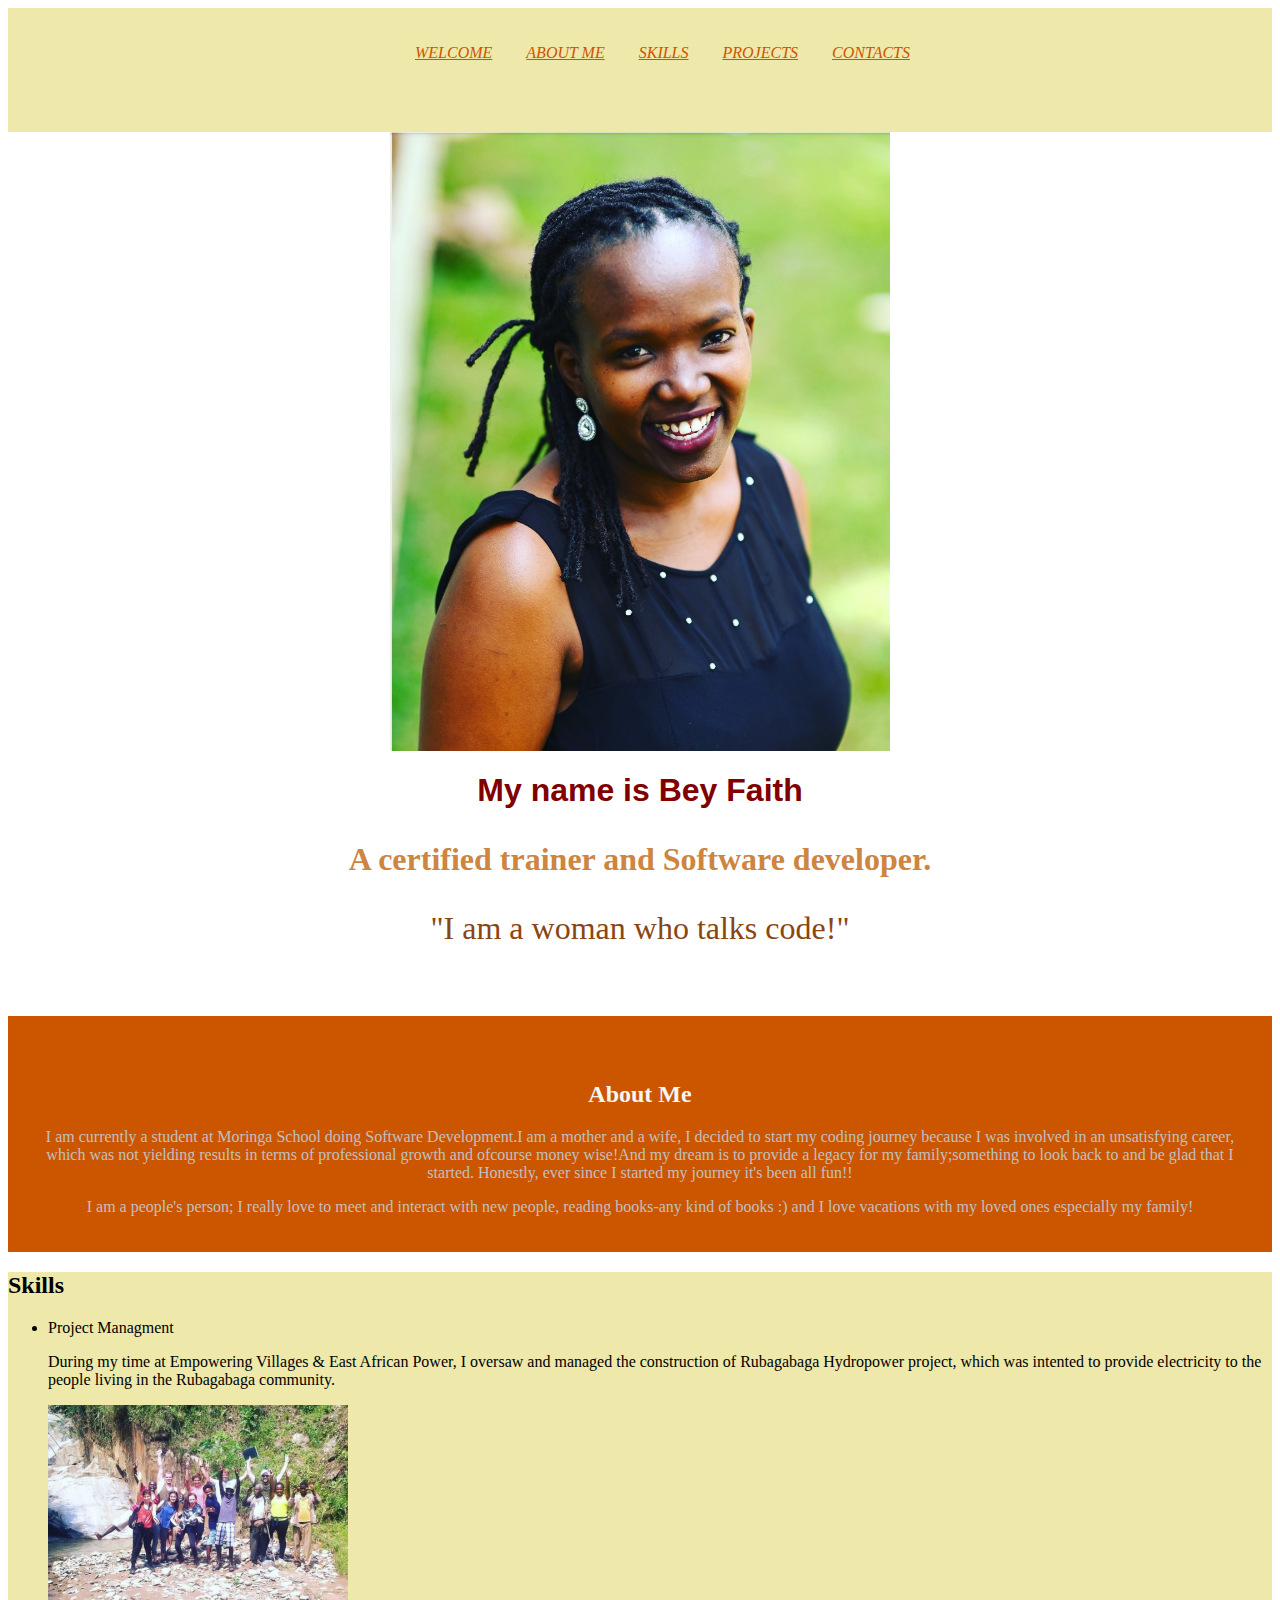
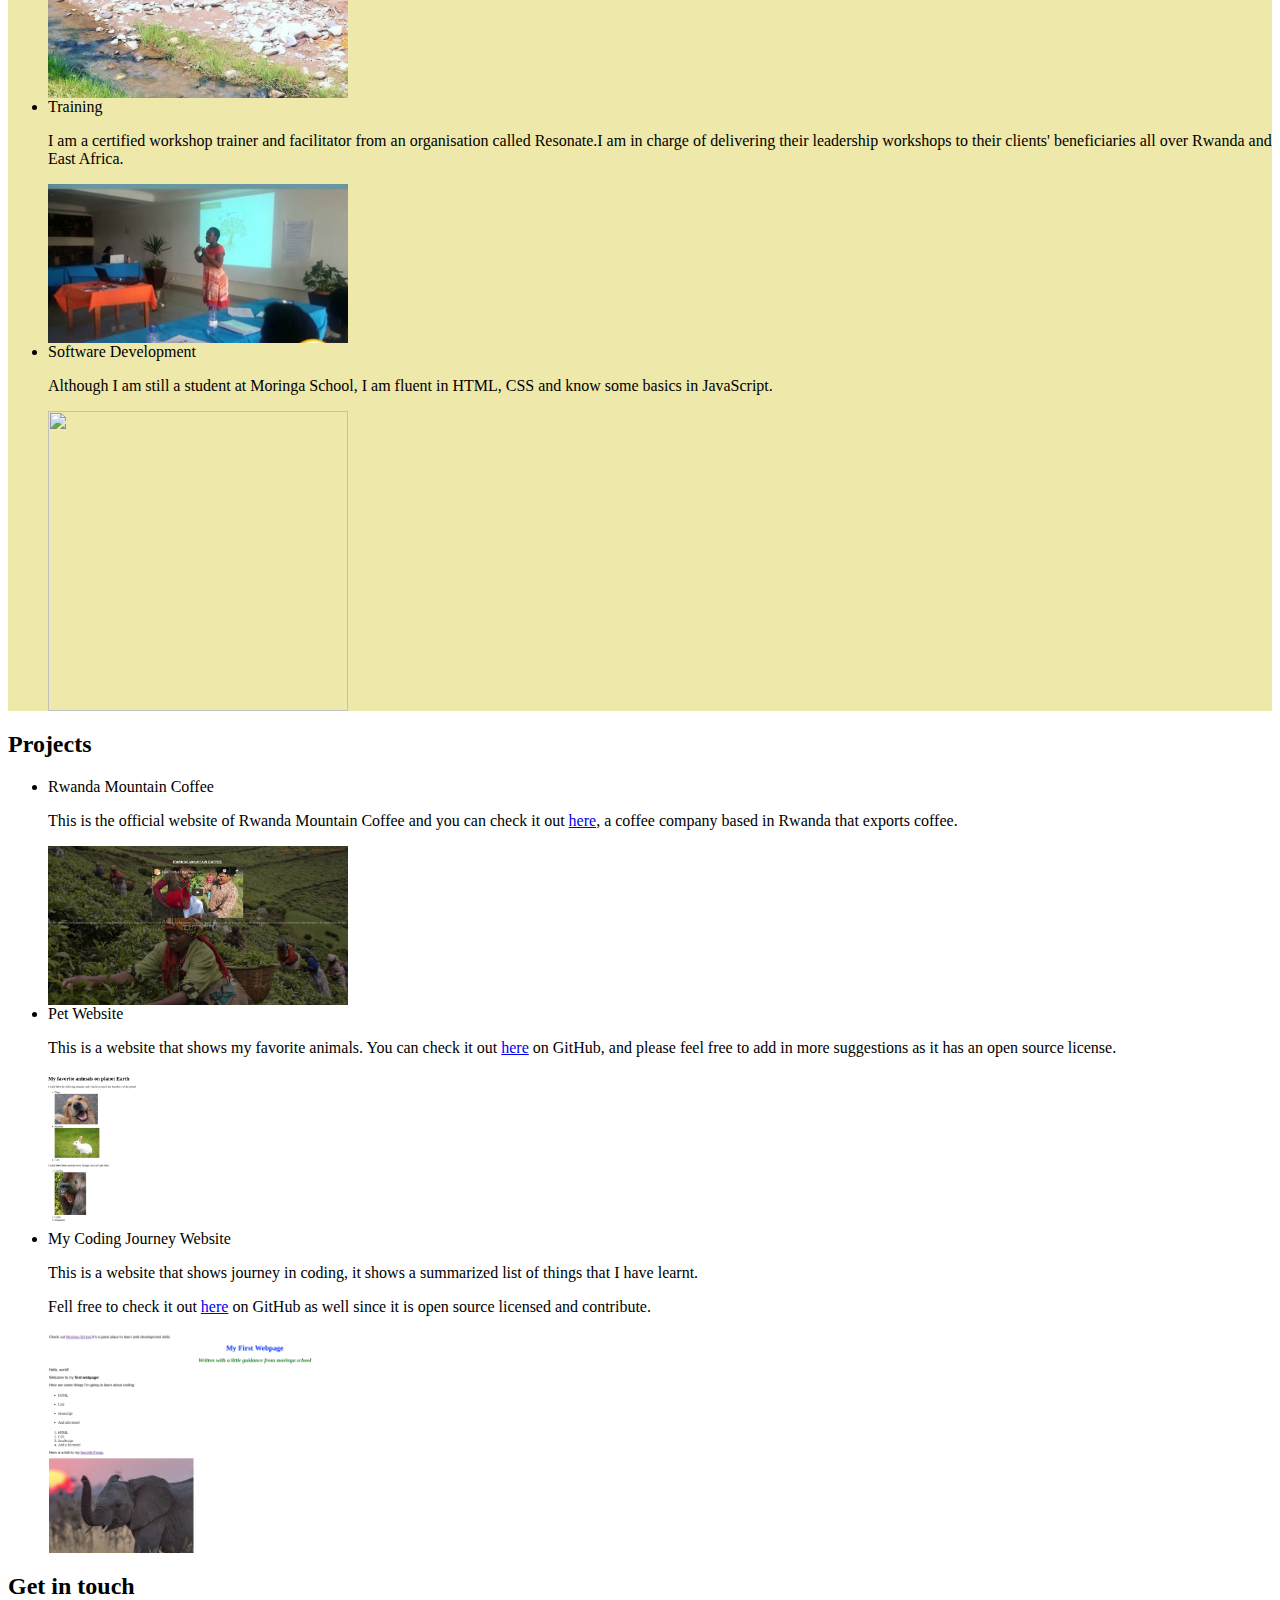
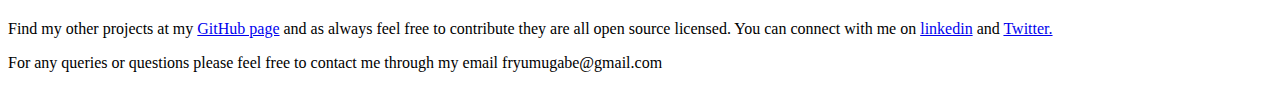
==== index.html @ d6851ccf "add background to my skills sections." ====
<!DOCTYPE>
<html>
  <head>
    <title>Bey Faith</title>
    <link rel="stylesheet" type="text/css" href="css/styles.css">
  </head>
  <body>


    <div id="nav">
    <nav>
      <ul>
        <li><a href="#welcome">Welcome</a></li>
        <li><a href="#about">About Me</a></li>
        <li><a href="#skills">Skills</a></li>
        <li><a href="#projects">Projects</a></li>
        <li><a href="#contact">Contacts</a></li>
      </ul>
    </nav>
    </div>
   
    <div class="intro">
      <div id="welcome">
        <div id="bey"> <img src="images/bey.JPG" width="500"> </div>
        <h1> My name is Bey Faith</h1>
        <h3>A certified trainer and Software developer.</h3>
        <p>"I am a woman who talks code!"</p>
      </div>
    </div>

    

    <div id="about">
      <h2>About Me</h2>
      <p>I am currently a student at Moringa School doing Software Development.I am a mother and a wife, I decided to start my coding journey  because I was involved in an unsatisfying career, which was not yielding results in terms of professional growth and ofcourse money wise!And my dream is to provide a legacy for my family;something to look back to and be glad that I started. Honestly, ever since I started my journey it's been all fun!!</p>
      <p>I am a people's person; I really love to meet and interact with new people, reading books-any kind of books :) and I love vacations with my loved ones especially my family!</p>
    </div>

    <div id="skills">
      <h2>Skills</h2>
        <ul>
          <li>Project Managment</li>
          <p>During my time at Empowering Villages & East African Power, I oversaw and managed the construction of Rubagabaga Hydropower project, which was intented to provide electricity to the people living in the Rubagabaga community.</p>
          <img src="images/rhpp.JPG" width="300">

          <li>Training</li>
          <p>I am a certified workshop trainer and facilitator from an organisation called Resonate.I am in charge of delivering their leadership workshops to their clients' beneficiaries all over Rwanda and East Africa.</p>
          <img src="images/res.jpg" width="300">

          <li>Software Development</li>
          <p>Although I am still a student at Moringa School, I am fluent in HTML, CSS and know some basics in JavaScript.</p>
          <img src="images/coding.jpg" width="300" >
        </ul>
    </div>

    <div id="projects">
      <h2>Projects</h2>
        <ul>
          <li>Rwanda Mountain Coffee</li>
          <p>This is the official website of Rwanda Mountain Coffee and you can check it out <a href="https://github.com/BeyFaith/rmc">here</a>, a coffee company based in Rwanda that exports coffee.</p>
          <img src="images/rmc.png" width="300">

          <li>Pet Website</li>
          <p>This is a website that shows my favorite animals. You can check it out <a href="https://github.com/BeyFaith/pets">here</a> on GitHub, and please feel free to add in more suggestions as it has an open source license.</p>
          <img src="images/animals.png" width="300">

          <li>My Coding Journey Website</li>
          <p>This is a website that shows journey in coding, it shows a summarized list of things that I have learnt.</p>Fell free to check it out <a href="https://github.com/BeyFaith/webpage/blob/master/index.html">here</a> on GitHub as well since it is open source licensed and contribute.</p>
          <img src="images/firstweb.png" width="300">

        </ul>

    </div>

    <div id="contact">

      <h2>Get in touch</h2>
      <p>Find my other projects at my <a href="https://github.com/BeyFaith">GitHub page</a> and as always feel free to contribute they are all open source licensed. You can connect with me on <a href="https://www.linkedin.com/in/faith-bey-86533315a/">linkedin</a> and <a href="https://twitter.com/BeyFaith">Twitter.</a></p>
      <p>For any queries or questions please feel free to contact me through my email fryumugabe@gmail.com</p>
    </div>

  </body>
</html>
---- css/styles.css ----
nav{
  
  margin:20 px 20px;
  padding-left:5px;
  margin-bottom:50px;
  
}
nav>ul{
  text-align:center;
}
nav>ul>li{
  display:inline-block;
}
nav>ul>li>a{
  padding:15px;
  text-transform:uppercase;
  
  font-style:italic;
  color:#cc5500
}
nav>ul>li>a:hover{
  background-color:silver;
  color:rgba(0,35,122,0.7);
}
#nav{
  background-color:palegoldenrod;
  
  padding:20px 30px

}
.intro{
  background-image:url(images/bey.JPG);
  banckground-repeat:no-repeat;
  background-size:cover;
}
#welcome{
  
  position:relative;
  overflow:auto;
  width: 100%;
  height:100%;
  background-color:rgba(255,255,255,0,1);
  z-index:2;

}
h1{
  color:maroon;
  font-family:'arial','serif';
  font-size:2em;
  text-align:center;

}
#welcome>h3{
  text-align:center;
  font-size:2em;
  color:peru;
}
#welcome>p{
  text-align:center;
  font-size:2em;
  color:saddlebrown;
  padding-bottom:5px;
}
#bey{
  text-align:center;  
}
#about{
  background-color: #cc5500;
  padding:20px 30px;
  
  

}
#about>h2{
  text-align:center;
  padding-top:25px;
  color:whitesmoke;
}
#about>p{
  text-align:center;
  color:silver;
}
#skills{
  background-color:palegoldenrod;
}
#skills>
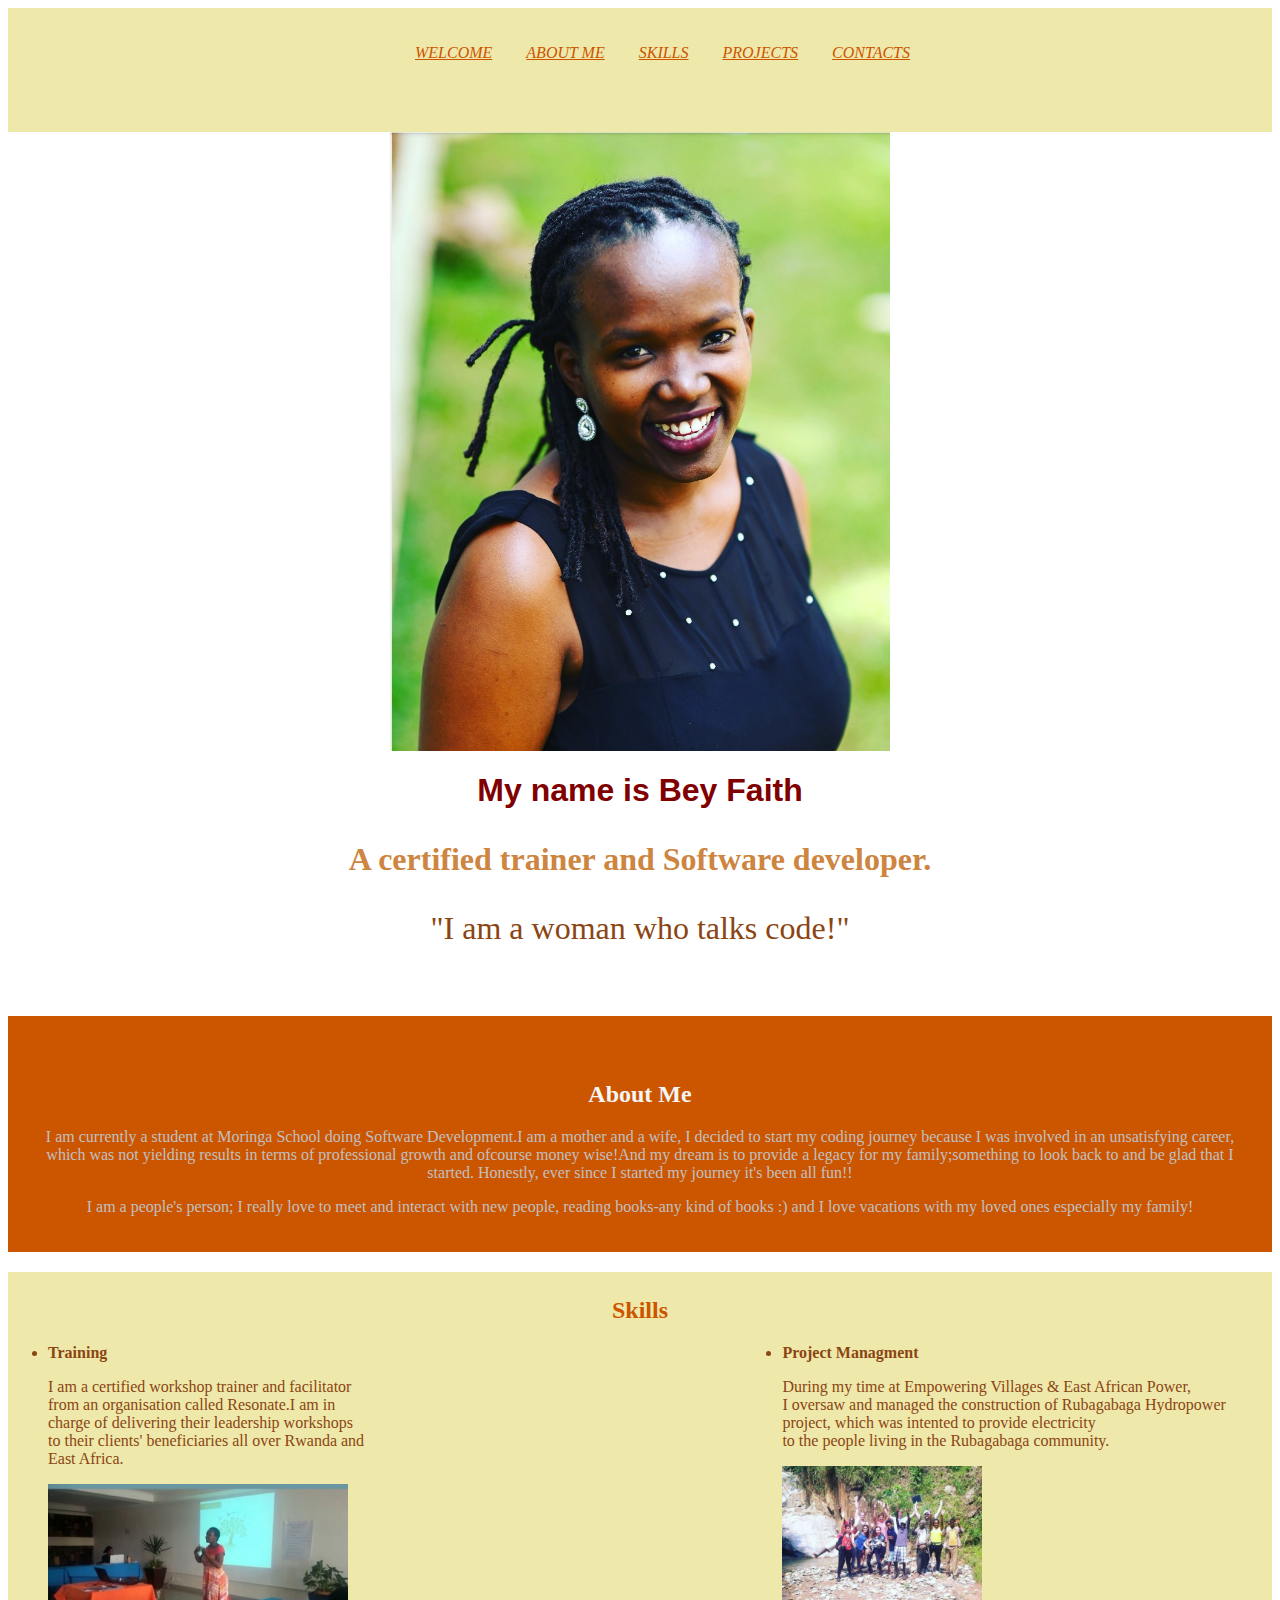
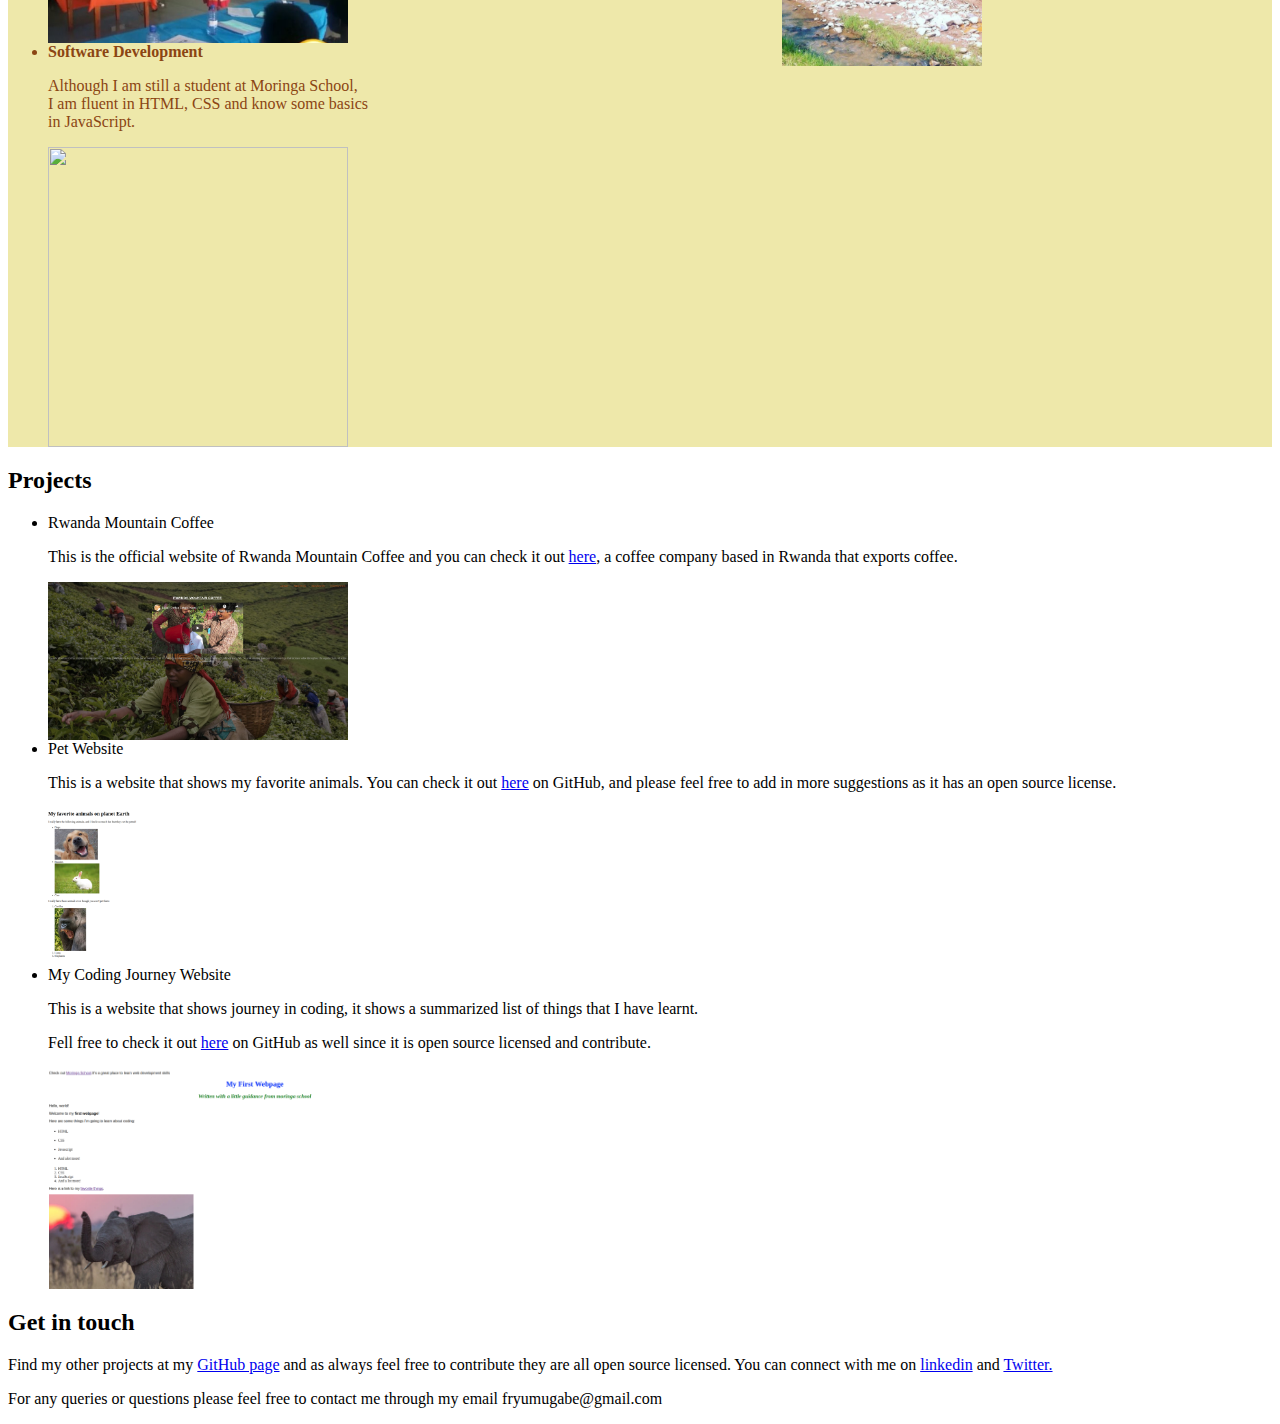
==== commit 35b72495: "float my skills." ====
--- a/index.html
+++ b/index.html
@@ -39,17 +39,24 @@
     <div id="skills">
       <h2>Skills</h2>
         <ul>
-          <li>Project Managment</li>
-          <p>During my time at Empowering Villages & East African Power, I oversaw and managed the construction of Rubagabaga Hydropower project, which was intented to provide electricity to the people living in the Rubagabaga community.</p>
-          <img src="images/rhpp.JPG" width="300">
+            <div id="management">
+              <li><strong>Project Managment</strong></li>
+              <p>During my time at Empowering Villages & East African Power,<br> I oversaw and managed the construction of Rubagabaga Hydropower project, which was intented to provide electricity<br> to the people living in the Rubagabaga community.</p>
+              <img src="images/rhpp.JPG" width="200" height="200">
+            </div>
+          
 
-          <li>Training</li>
-          <p>I am a certified workshop trainer and facilitator from an organisation called Resonate.I am in charge of delivering their leadership workshops to their clients' beneficiaries all over Rwanda and East Africa.</p>
-          <img src="images/res.jpg" width="300">
+            <div id="training">
+              <li><strong>Training</strong></li>
+              <p>I am a certified workshop trainer and facilitator<br> from an organisation called Resonate.I am in<br> charge of delivering their leadership workshops<br> to their clients' beneficiaries all over Rwanda and<br> East Africa.</p>
+              <img src="images/res.jpg" width="300">
+            </div> 
 
-          <li>Software Development</li>
-          <p>Although I am still a student at Moringa School, I am fluent in HTML, CSS and know some basics in JavaScript.</p>
-          <img src="images/coding.jpg" width="300" >
+            <div id="software">
+              <li><strong>Software Development</strong></li>
+              <p>Although I am still a student at Moringa School,<br> I am fluent in HTML, CSS and know some basics<br> in JavaScript.</p>
+              <img src="images/coding.jpg" width="300" >
+            </div>
         </ul>
     </div>
 
@@ -57,16 +64,16 @@
       <h2>Projects</h2>
         <ul>
           <li>Rwanda Mountain Coffee</li>
-          <p>This is the official website of Rwanda Mountain Coffee and you can check it out <a href="https://github.com/BeyFaith/rmc">here</a>, a coffee company based in Rwanda that exports coffee.</p>
-          <img src="images/rmc.png" width="300">
+            <p>This is the official website of Rwanda Mountain Coffee and you can check it out <a href="https://github.com/BeyFaith/rmc">here</a>, a coffee company based in Rwanda that exports coffee.</p>
+           <img src="images/rmc.png" width="300">
 
           <li>Pet Website</li>
-          <p>This is a website that shows my favorite animals. You can check it out <a href="https://github.com/BeyFaith/pets">here</a> on GitHub, and please feel free to add in more suggestions as it has an open source license.</p>
-          <img src="images/animals.png" width="300">
+            <p>This is a website that shows my favorite animals. You can check it out <a href="https://github.com/BeyFaith/pets">here</a> on GitHub, and please feel free to add in more suggestions as it has an open source license.</p>
+            <img src="images/animals.png" width="300">
 
           <li>My Coding Journey Website</li>
-          <p>This is a website that shows journey in coding, it shows a summarized list of things that I have learnt.</p>Fell free to check it out <a href="https://github.com/BeyFaith/webpage/blob/master/index.html">here</a> on GitHub as well since it is open source licensed and contribute.</p>
-          <img src="images/firstweb.png" width="300">
+            <p>This is a website that shows journey in coding, it shows a summarized list of things that I have learnt.</p>Fell free to check it out <a href="https://github.com/BeyFaith/webpage/blob/master/index.html">here</a> on GitHub as well since it is open source licensed and contribute.</p>
+            <img src="images/firstweb.png" width="300">
 
         </ul>
 
--- a/css/styles.css
+++ b/css/styles.css
@@ -83,4 +83,31 @@
 #skills{
   background-color:palegoldenrod;
 }
-#skills>
+#skills>h2{
+  text-align:center;
+  padding-top:25px;
+  color:#cc5500;
+}
+#skills>ul>li{
+  text-align:center;
+  display:block;
+  color:rgb(218, 18, 18);
+  text-transform:uppercase;
+  font-style:italic;
+
+}
+
+#management{
+  float:right;
+  width:40%;
+color:saddlebrown;
+}
+
+#training{
+color:saddlebrown;
+}
+
+#software{
+color:saddlebrown;
+}
+
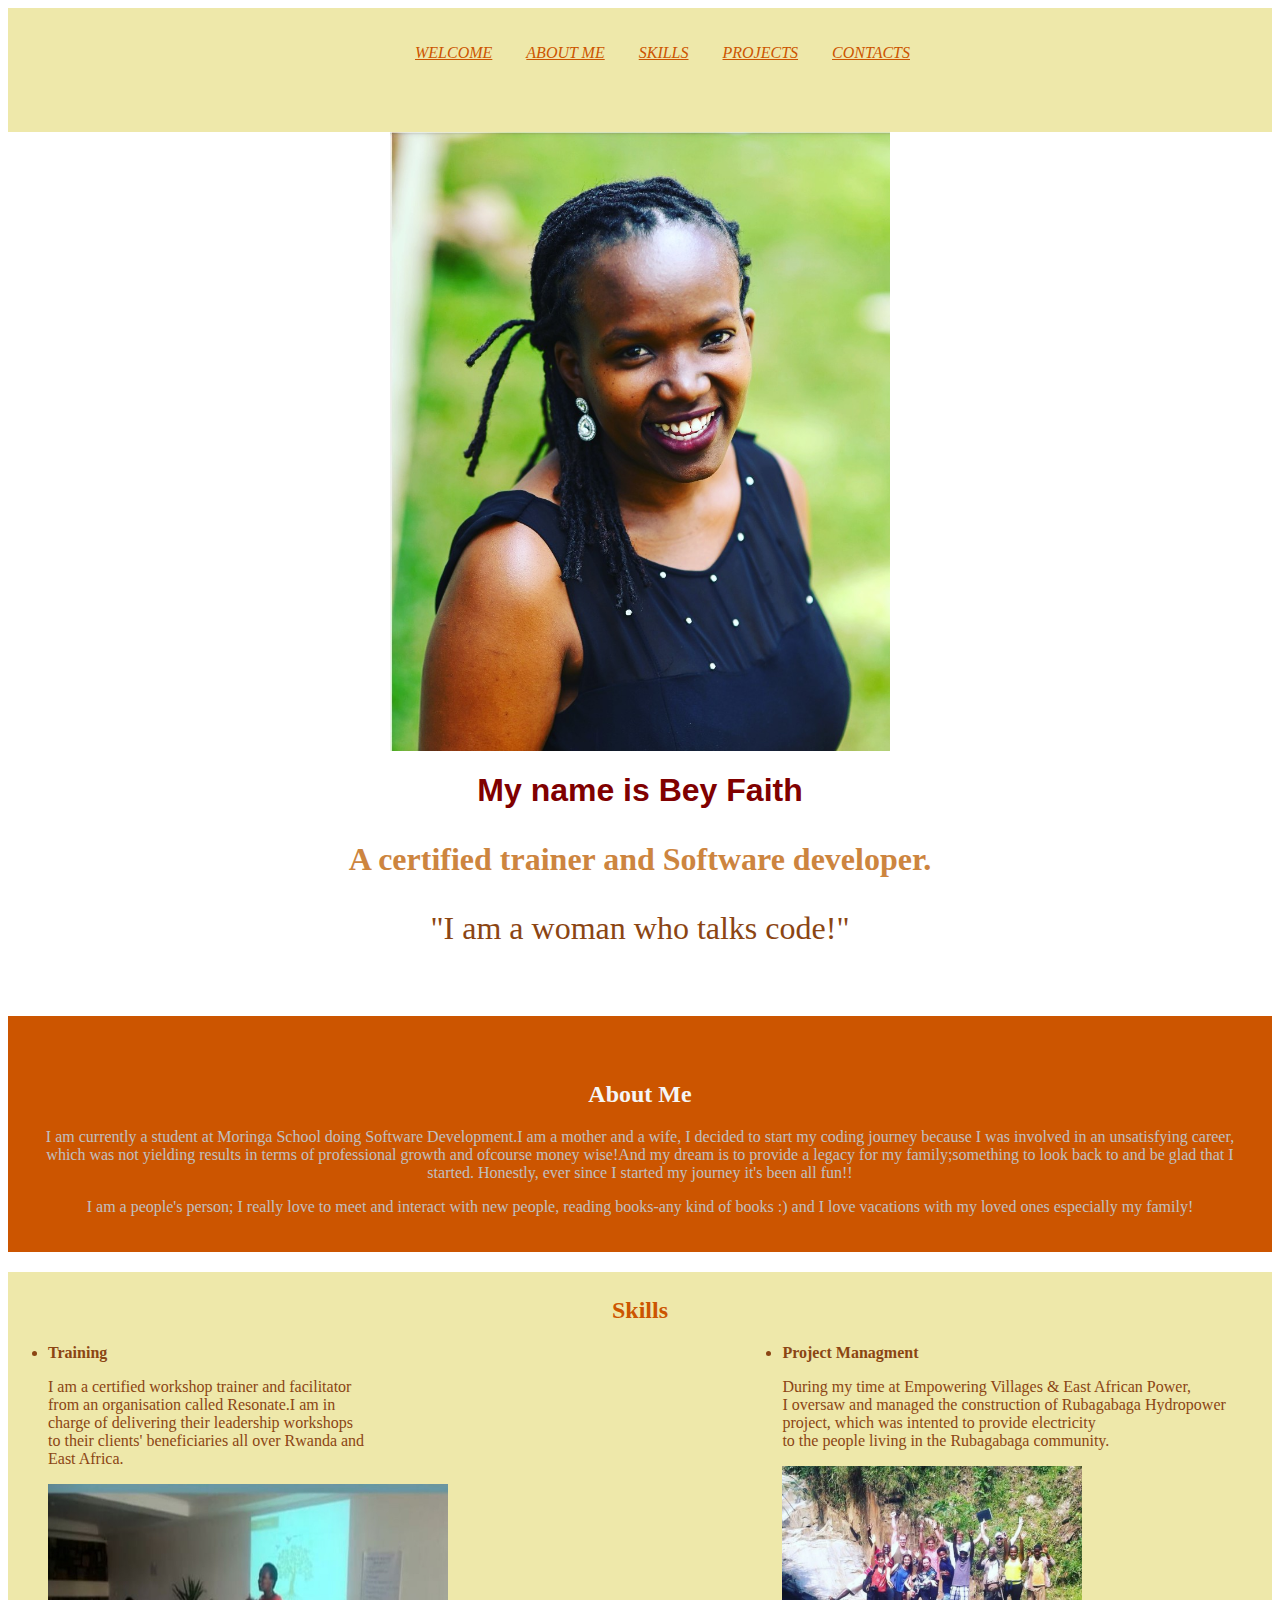
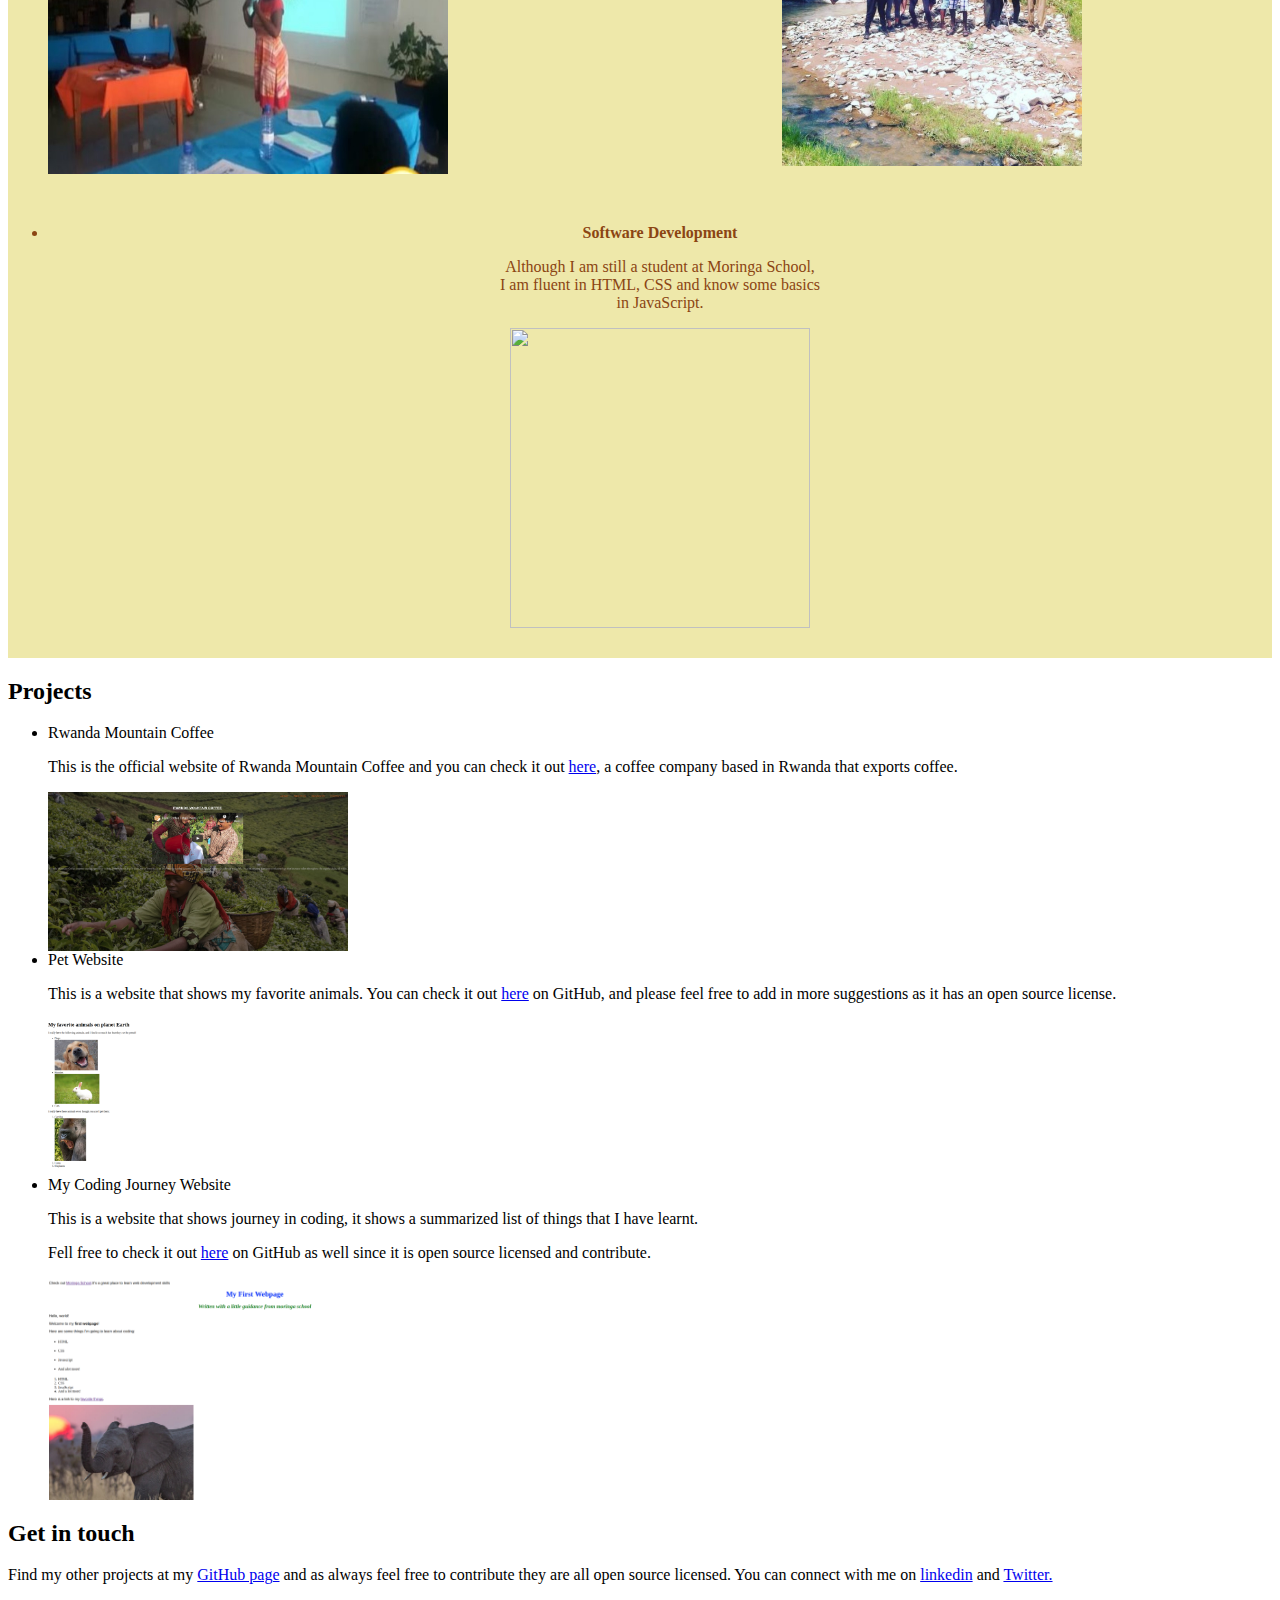
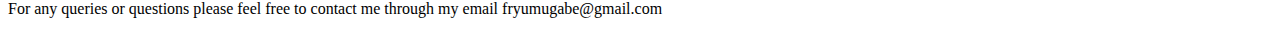
==== commit cccb69d7: "move software development to the center." ====
--- a/index.html
+++ b/index.html
@@ -42,20 +42,20 @@
             <div id="management">
               <li><strong>Project Managment</strong></li>
               <p>During my time at Empowering Villages & East African Power,<br> I oversaw and managed the construction of Rubagabaga Hydropower project, which was intented to provide electricity<br> to the people living in the Rubagabaga community.</p>
-              <img src="images/rhpp.JPG" width="200" height="200">
+              <img src="images/rhpp.JPG" width="300" height="300">
             </div>
           
 
             <div id="training">
               <li><strong>Training</strong></li>
               <p>I am a certified workshop trainer and facilitator<br> from an organisation called Resonate.I am in<br> charge of delivering their leadership workshops<br> to their clients' beneficiaries all over Rwanda and<br> East Africa.</p>
-              <img src="images/res.jpg" width="300">
+              <img src="images/res.jpg" width="400" height="290">
             </div> 
 
             <div id="software">
               <li><strong>Software Development</strong></li>
               <p>Although I am still a student at Moringa School,<br> I am fluent in HTML, CSS and know some basics<br> in JavaScript.</p>
-              <img src="images/coding.jpg" width="300" >
+              <img src="images/coding.jpg" width="300">
             </div>
         </ul>
     </div>
--- a/css/styles.css
+++ b/css/styles.css
@@ -108,6 +108,13 @@
 }
 
 #software{
+text-align:center; 
+margin-top:50px;
 color:saddlebrown;
+padding-bottom:30px;
+
 }
 
+
+
+
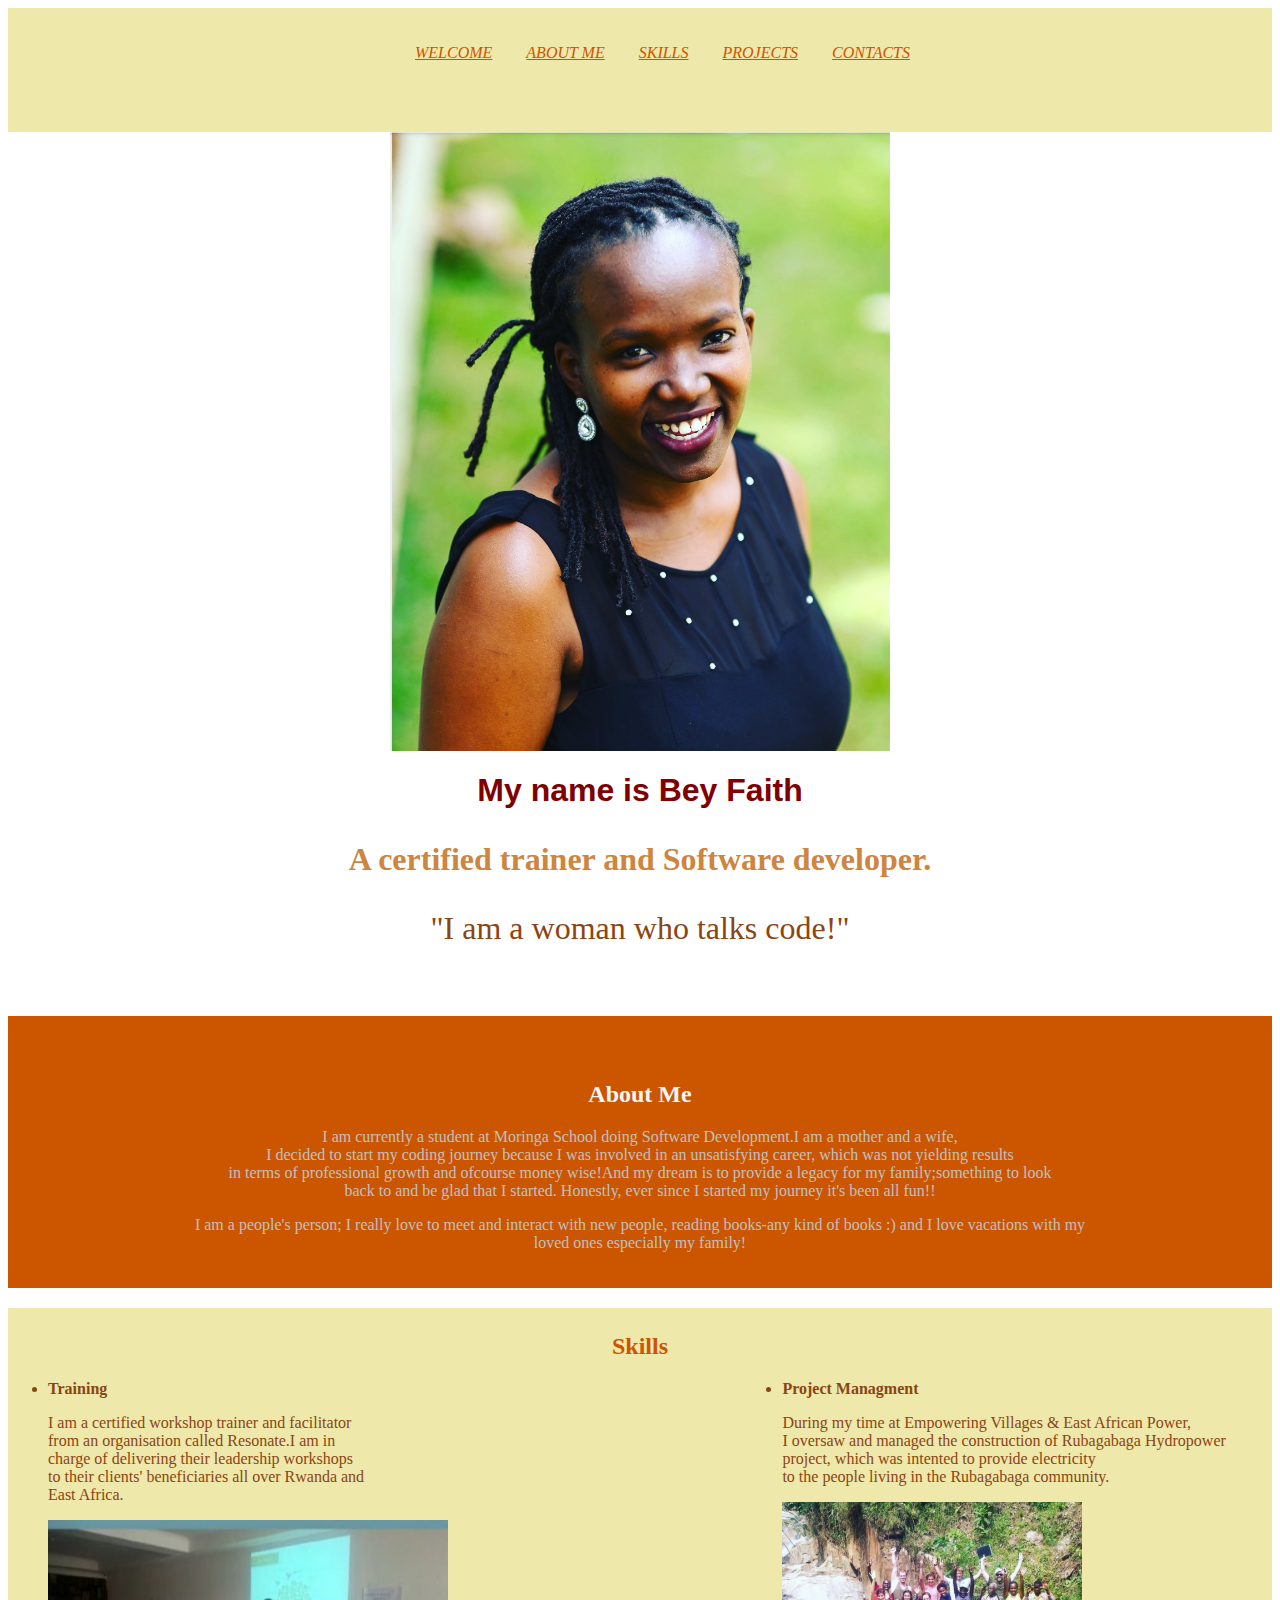
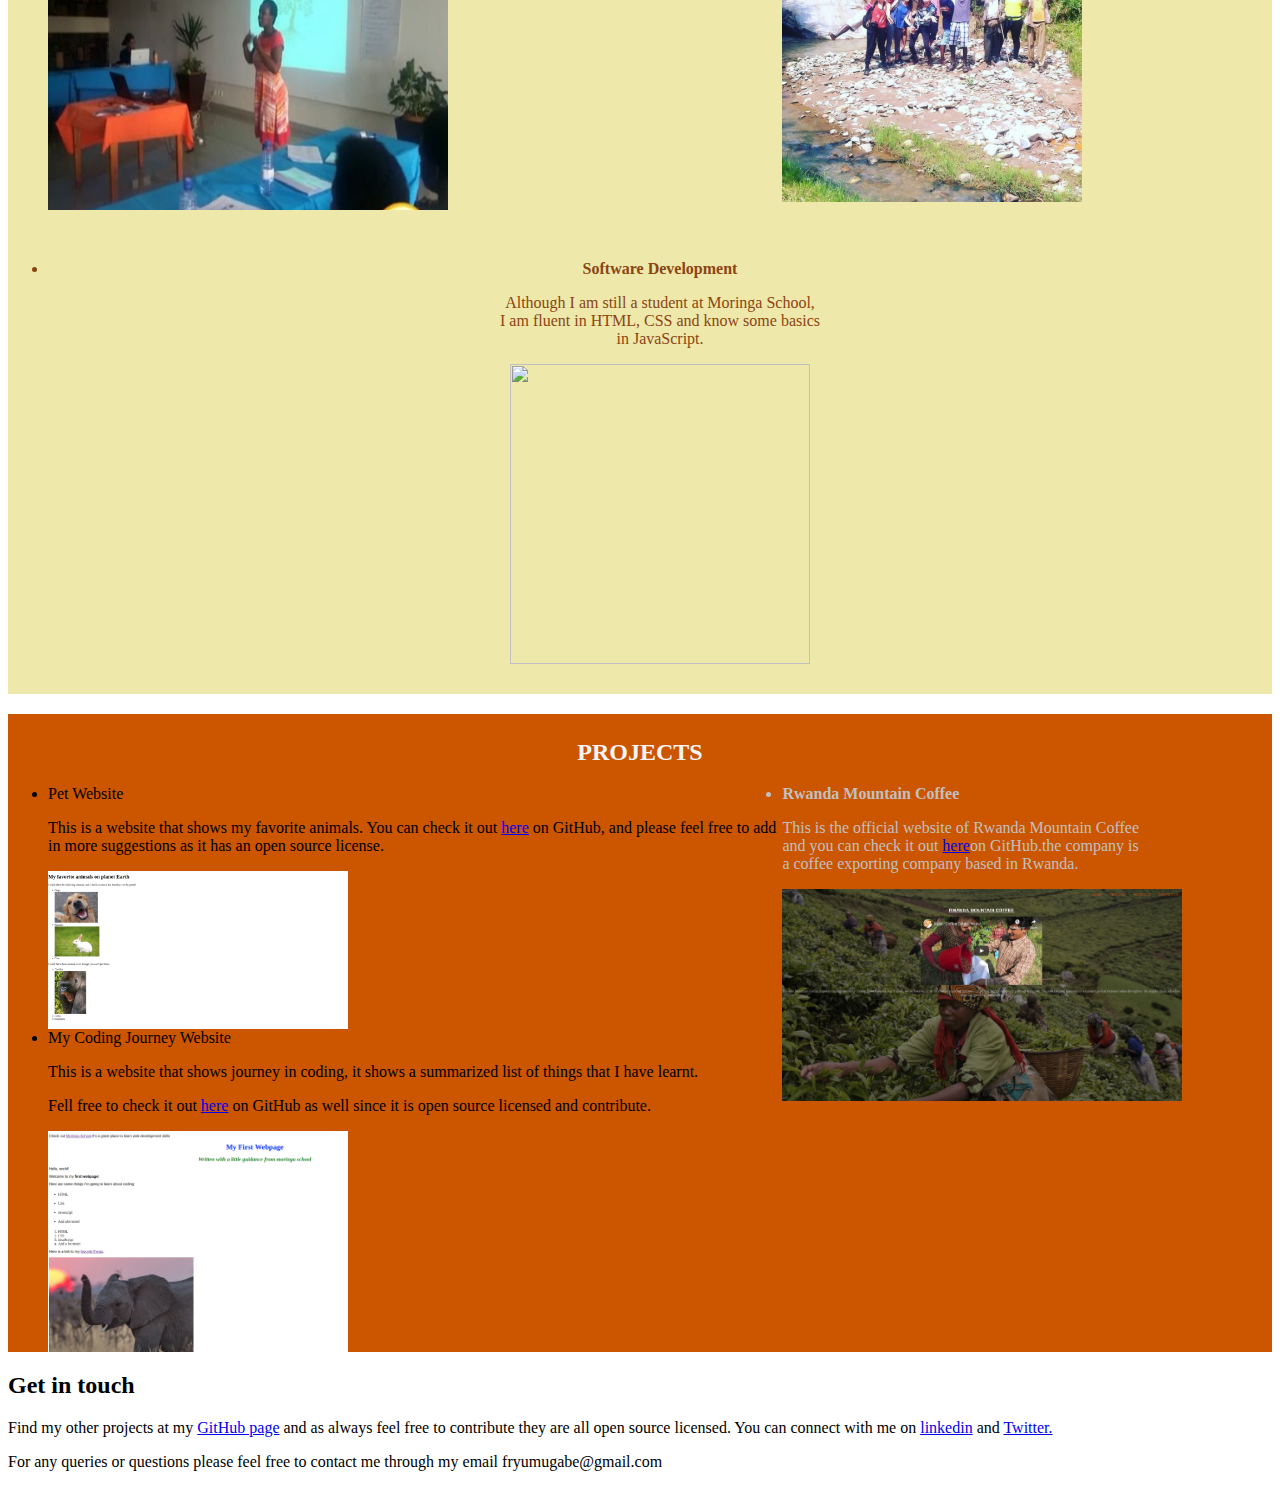
==== commit ec5d61ea: "add css to the projects section." ====
--- a/index.html
+++ b/index.html
@@ -32,8 +32,8 @@
 
     <div id="about">
       <h2>About Me</h2>
-      <p>I am currently a student at Moringa School doing Software Development.I am a mother and a wife, I decided to start my coding journey  because I was involved in an unsatisfying career, which was not yielding results in terms of professional growth and ofcourse money wise!And my dream is to provide a legacy for my family;something to look back to and be glad that I started. Honestly, ever since I started my journey it's been all fun!!</p>
-      <p>I am a people's person; I really love to meet and interact with new people, reading books-any kind of books :) and I love vacations with my loved ones especially my family!</p>
+      <p>I am currently a student at Moringa School doing Software Development.I am a mother and a wife,<br>I decided to start my coding journey  because I was involved in an unsatisfying career, which was not yielding results<br> in terms of professional growth and ofcourse money wise!And my dream is to provide a legacy for my family;something to look<br> back to and be glad that I started. Honestly, ever since I started my journey it's been all fun!!</p>
+      <p>I am a people's person; I really love to meet and interact with new people, reading books-any kind of books :) and I love vacations with my<br> loved ones especially my family!</p>
     </div>
 
     <div id="skills">
@@ -63,17 +63,24 @@
     <div id="projects">
       <h2>Projects</h2>
         <ul>
-          <li>Rwanda Mountain Coffee</li>
-            <p>This is the official website of Rwanda Mountain Coffee and you can check it out <a href="https://github.com/BeyFaith/rmc">here</a>, a coffee company based in Rwanda that exports coffee.</p>
-           <img src="images/rmc.png" width="300">
 
-          <li>Pet Website</li>
+          <div id="rmc">
+            <li><strong>Rwanda Mountain Coffee</strong></li>
+            <p>This is the official website of Rwanda Mountain Coffee<br> and you can check it out <a href="https://github.com/BeyFaith/rmc">here</a>on GitHub.the company is<br> a coffee exporting company based in Rwanda.</p>
+           <img src="images/rmc.png" width="400">
+          </div>
+
+          <div id="pet">
+            <li>Pet Website</li>
             <p>This is a website that shows my favorite animals. You can check it out <a href="https://github.com/BeyFaith/pets">here</a> on GitHub, and please feel free to add in more suggestions as it has an open source license.</p>
             <img src="images/animals.png" width="300">
+          </div>
 
-          <li>My Coding Journey Website</li>
+          <div id="coding">
+            <li>My Coding Journey Website</li>
             <p>This is a website that shows journey in coding, it shows a summarized list of things that I have learnt.</p>Fell free to check it out <a href="https://github.com/BeyFaith/webpage/blob/master/index.html">here</a> on GitHub as well since it is open source licensed and contribute.</p>
             <img src="images/firstweb.png" width="300">
+          </div>
 
         </ul>
 
--- a/css/styles.css
+++ b/css/styles.css
@@ -88,14 +88,6 @@
   padding-top:25px;
   color:#cc5500;
 }
-#skills>ul>li{
-  text-align:center;
-  display:block;
-  color:rgb(218, 18, 18);
-  text-transform:uppercase;
-  font-style:italic;
-
-}
 
 #management{
   float:right;
@@ -114,6 +106,20 @@
 padding-bottom:30px;
 
 }
+#projects{
+background-color:#cc5500;
+}
+#projects>h2{
+text-align:center;
+padding-top:25px;
+color:whitesmoke;
+text-transform:uppercase;
+}
+#rmc{
+  float:right;
+  width:40%;
+  color:silver;
+}
 
 
 
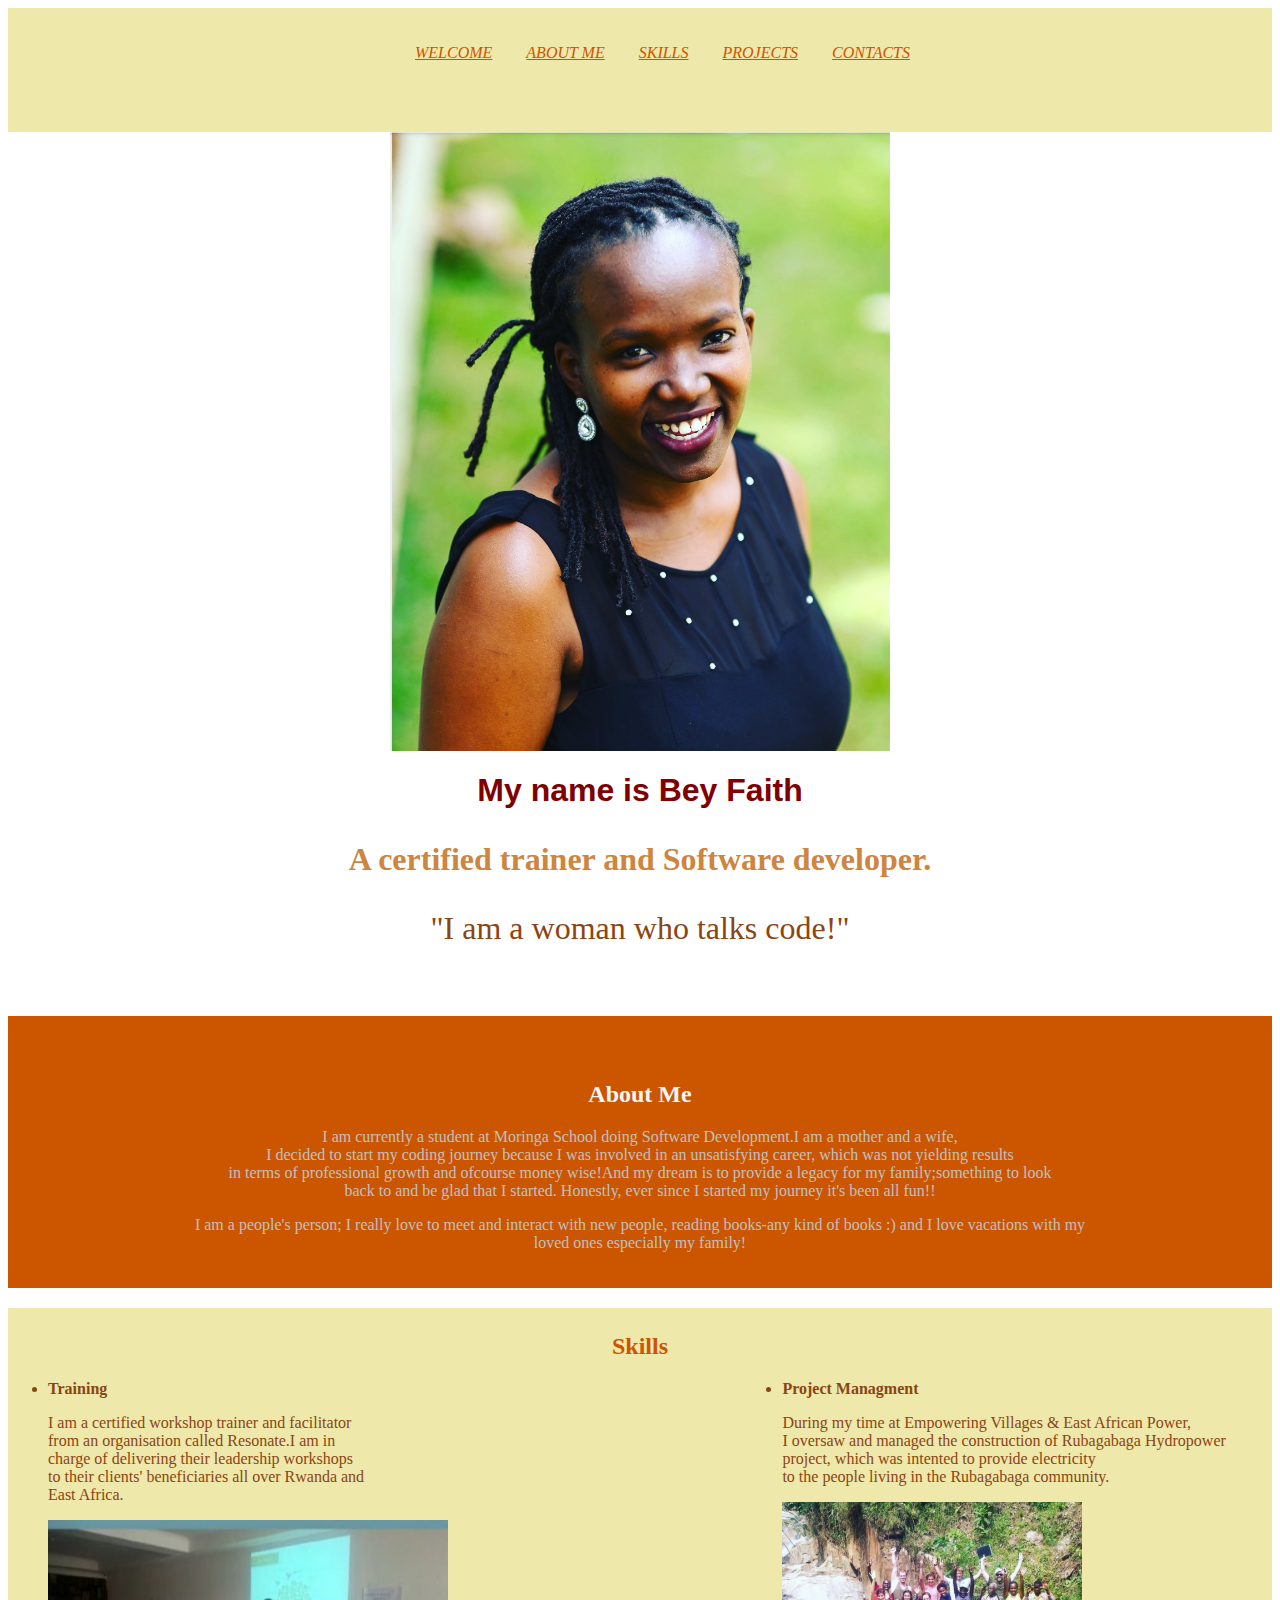
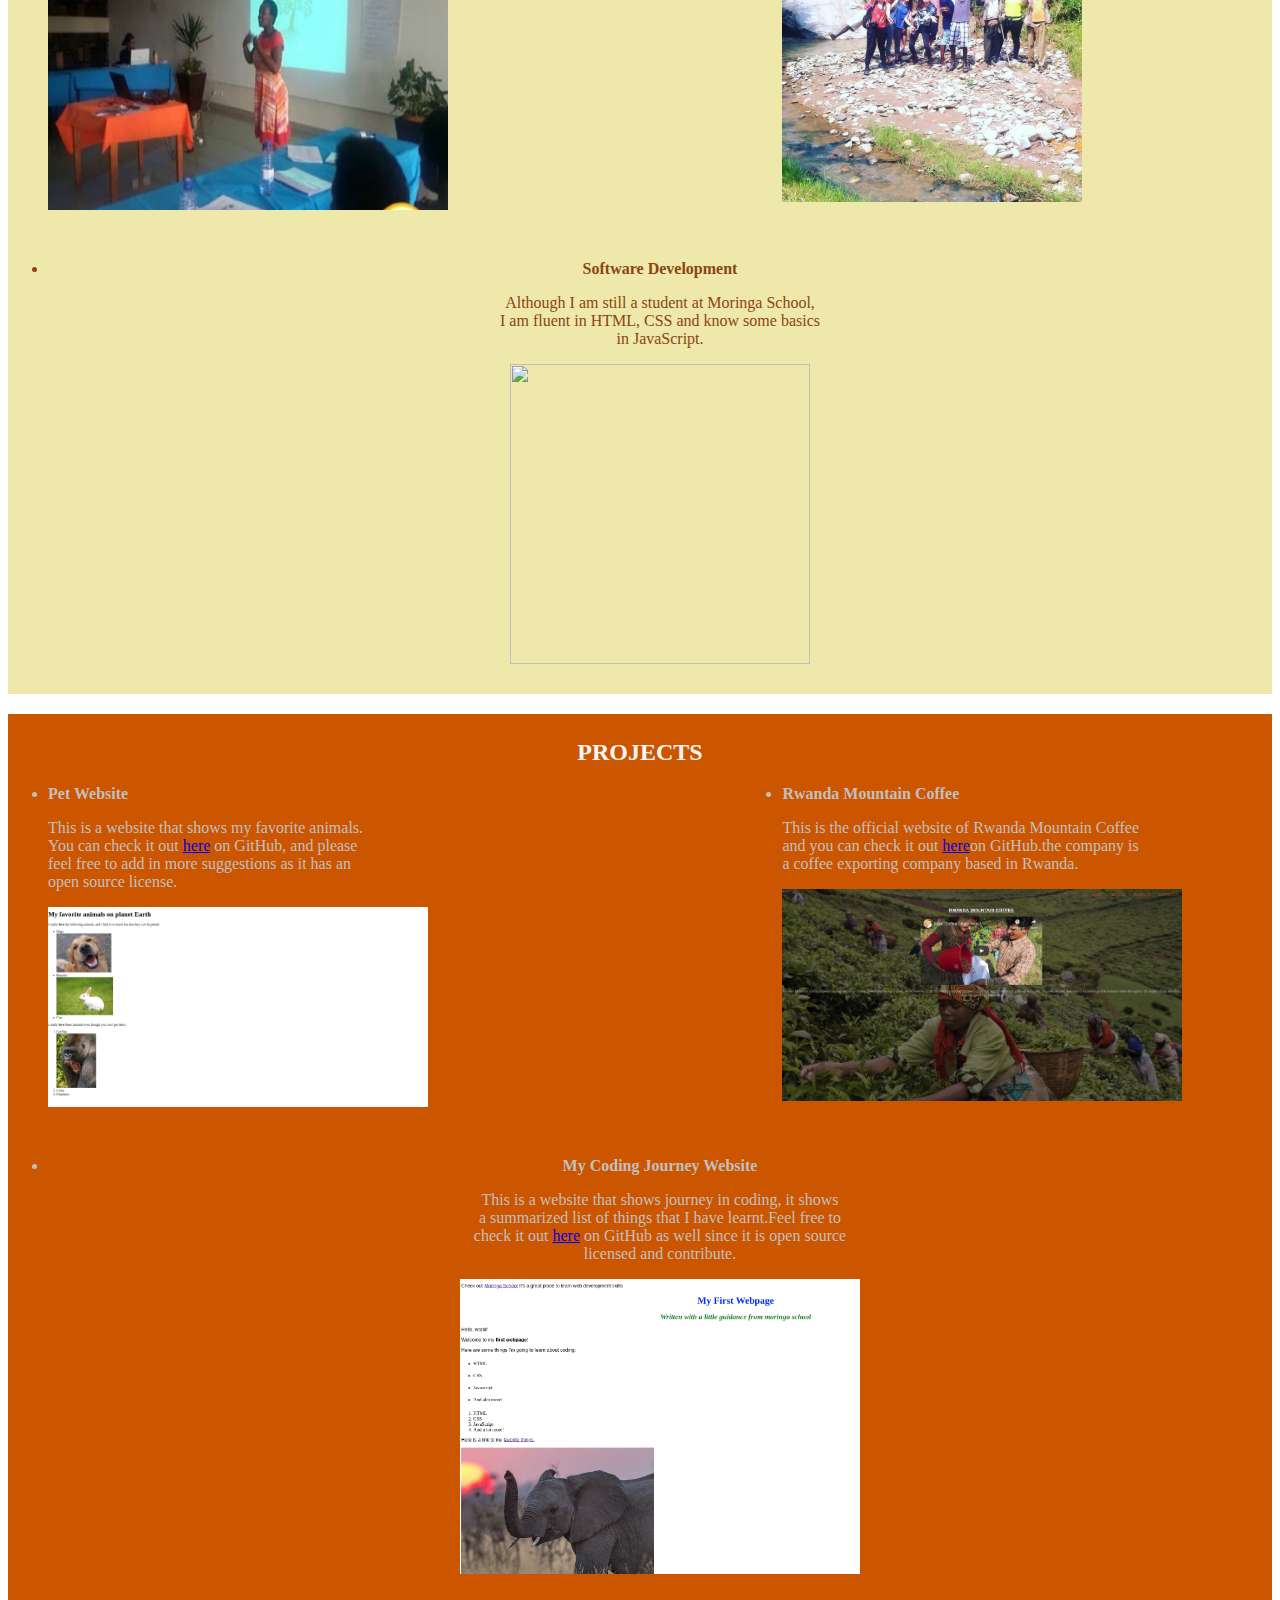
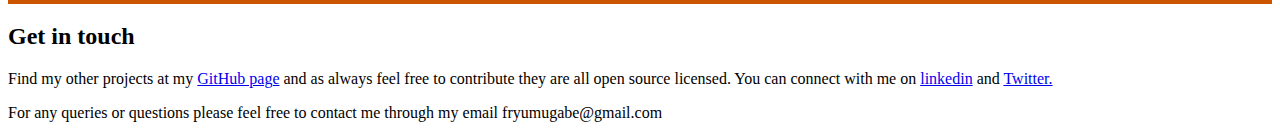
==== commit 31f6bfe7: "change background colors." ====
--- a/index.html
+++ b/index.html
@@ -71,15 +71,15 @@
           </div>
 
           <div id="pet">
-            <li>Pet Website</li>
-            <p>This is a website that shows my favorite animals. You can check it out <a href="https://github.com/BeyFaith/pets">here</a> on GitHub, and please feel free to add in more suggestions as it has an open source license.</p>
-            <img src="images/animals.png" width="300">
+            <li><strong>Pet Website</strong></li>
+            <p>This is a website that shows my favorite animals.<br> You can check it out <a href="https://github.com/BeyFaith/pets">here</a> on GitHub, and please<br> feel free to add in more suggestions as it has an<br> open source license.</p>
+            <img src="images/animals.png" width="380">
           </div>
 
           <div id="coding">
-            <li>My Coding Journey Website</li>
-            <p>This is a website that shows journey in coding, it shows a summarized list of things that I have learnt.</p>Fell free to check it out <a href="https://github.com/BeyFaith/webpage/blob/master/index.html">here</a> on GitHub as well since it is open source licensed and contribute.</p>
-            <img src="images/firstweb.png" width="300">
+            <li><strong>My Coding Journey Website</strong></li>
+            <p>This is a website that shows journey in coding, it shows<br> a summarized list of things that I have learnt.Feel free to<br> check it out <a href="https://github.com/BeyFaith/webpage/blob/master/index.html">here</a> on GitHub as well since it is open source<br> licensed and contribute.</p>
+            <img src="images/firstweb.png" width="400">
           </div>
 
         </ul>
--- a/css/styles.css
+++ b/css/styles.css
@@ -120,7 +120,15 @@
   width:40%;
   color:silver;
 }
+#pet{
+  color:silver;
+}
+#coding{
+  color:silver;
+  margin-top:50px;
+  text-align:center;
+  padding-bottom:30px;
+}
 
 
 
-
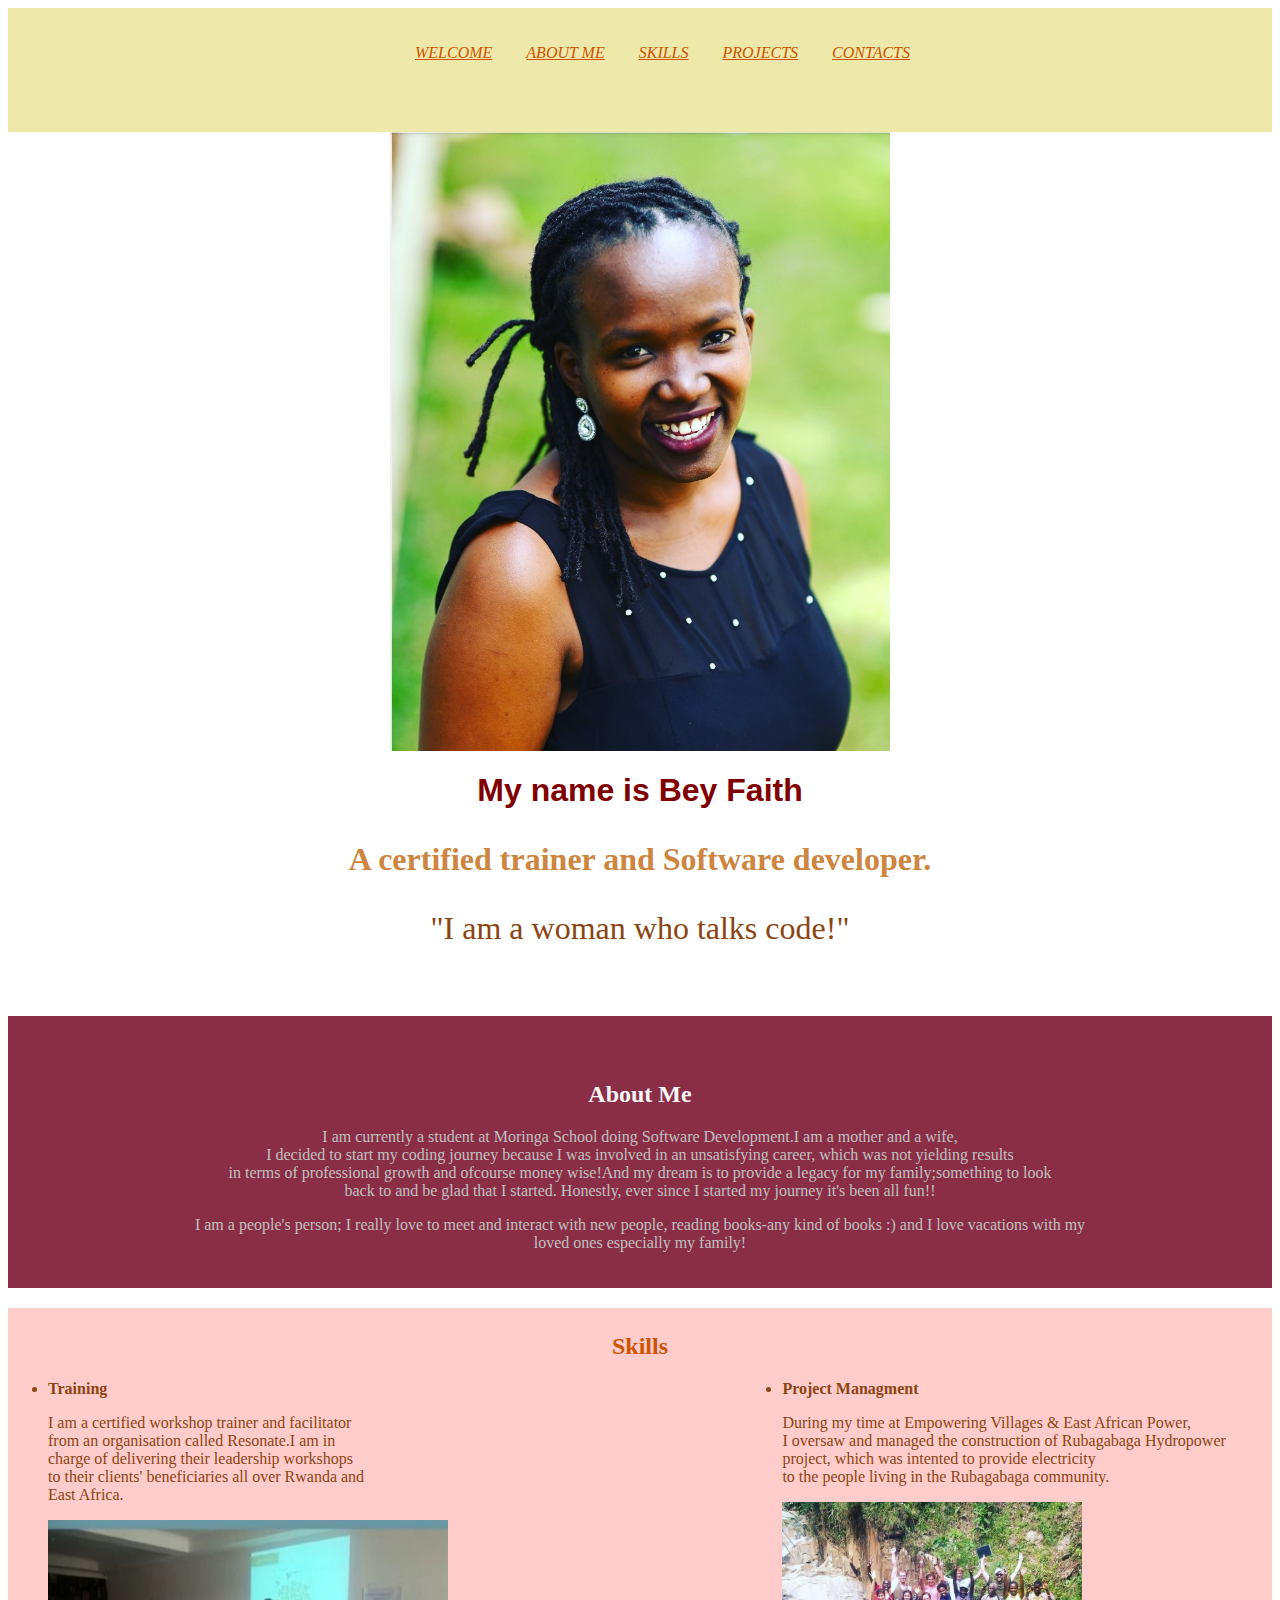
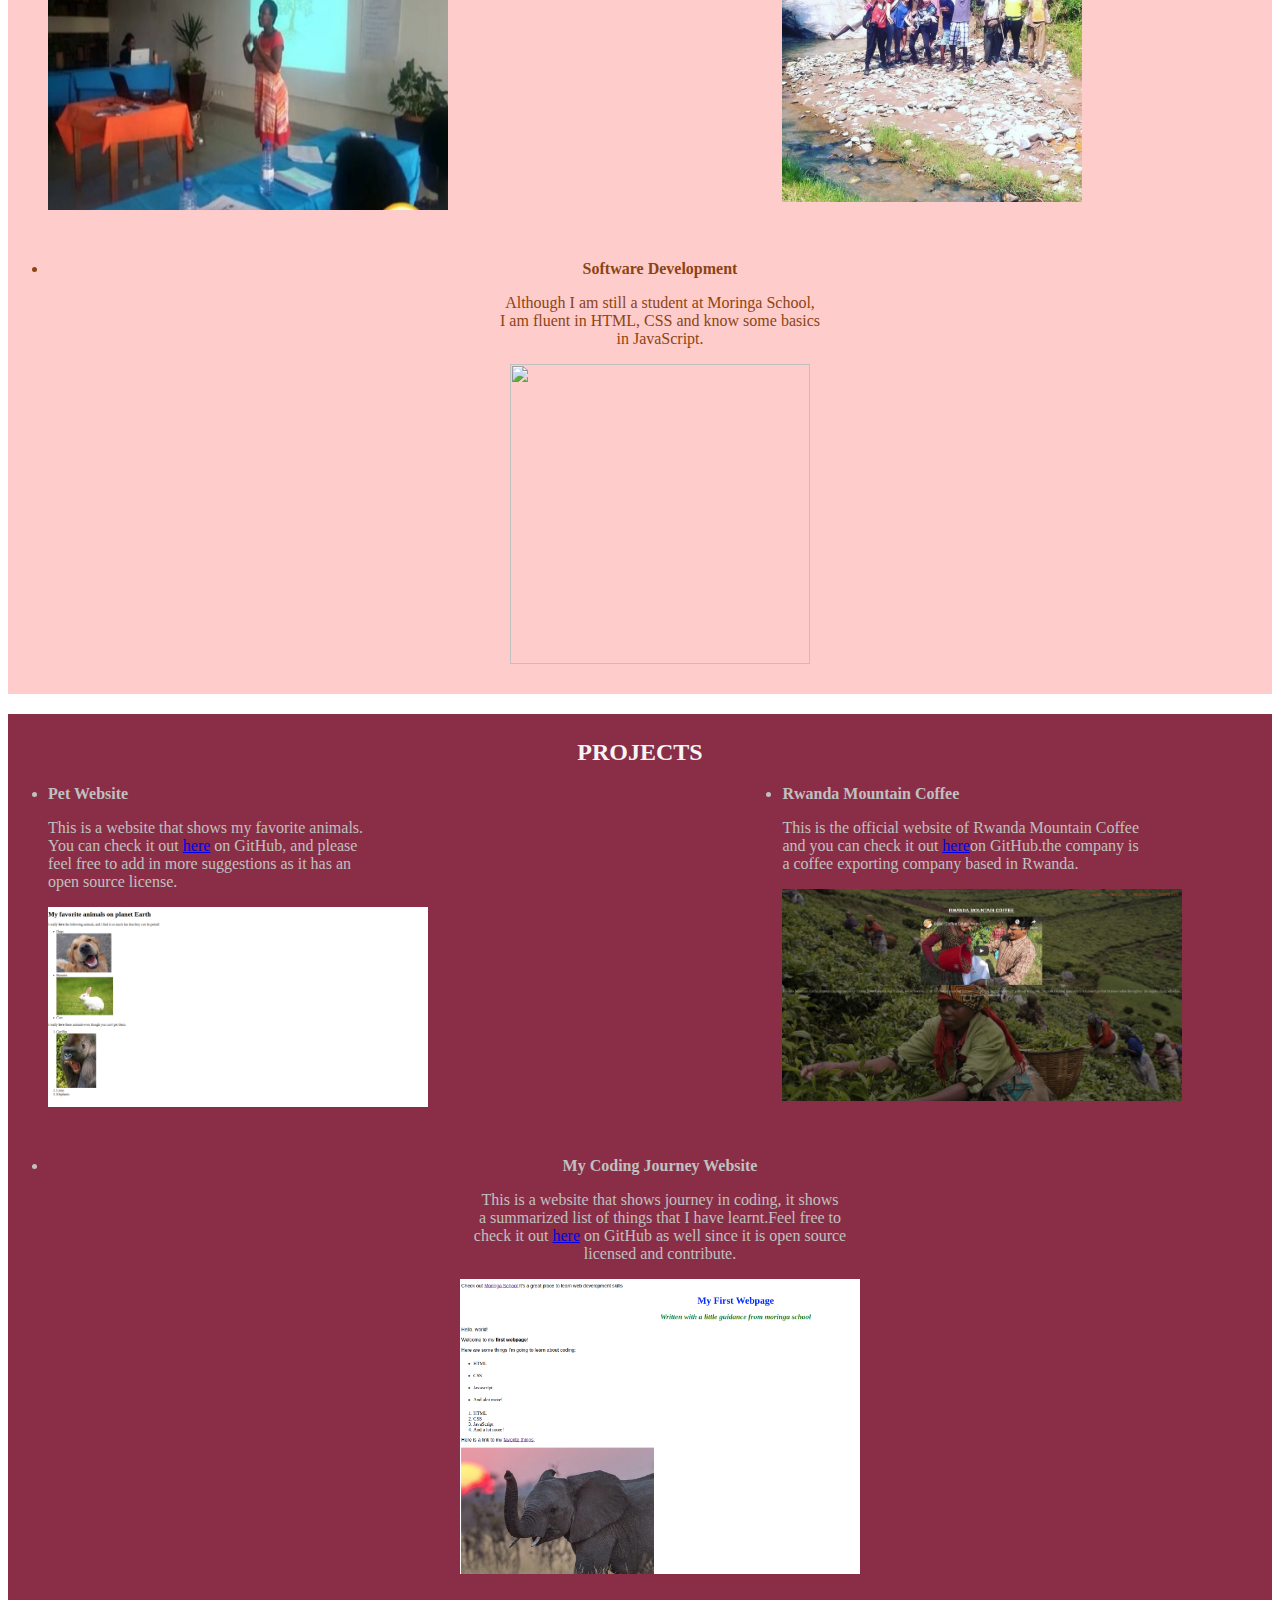
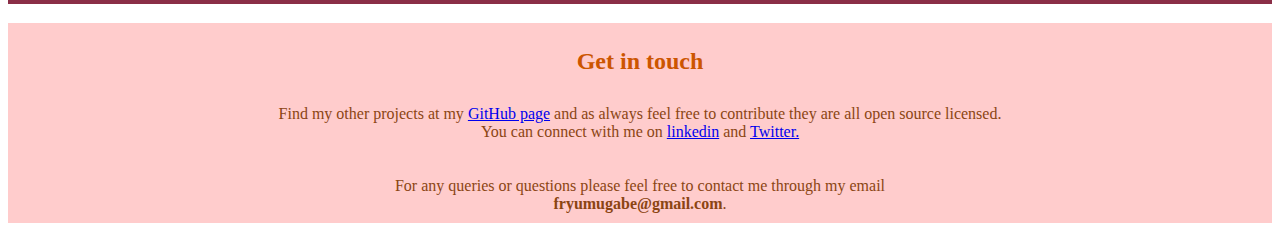
==== commit 7beed2a3: "add style to my contacts section." ====
--- a/index.html
+++ b/index.html
@@ -89,8 +89,8 @@
     <div id="contact">
 
       <h2>Get in touch</h2>
-      <p>Find my other projects at my <a href="https://github.com/BeyFaith">GitHub page</a> and as always feel free to contribute they are all open source licensed. You can connect with me on <a href="https://www.linkedin.com/in/faith-bey-86533315a/">linkedin</a> and <a href="https://twitter.com/BeyFaith">Twitter.</a></p>
-      <p>For any queries or questions please feel free to contact me through my email fryumugabe@gmail.com</p>
+      <p>Find my other projects at my <a href="https://github.com/BeyFaith">GitHub page</a> and as always feel free to contribute they are all open source licensed.<br> You can connect with me on <a href="https://www.linkedin.com/in/faith-bey-86533315a/">linkedin</a> and <a href="https://twitter.com/BeyFaith">Twitter.</a></p>
+      <p>For any queries or questions please feel free to contact me through my email<br> <strong>fryumugabe@gmail.com</strong>.</p>
     </div>
 
   </body>
--- a/css/styles.css
+++ b/css/styles.css
@@ -65,7 +65,7 @@
   text-align:center;  
 }
 #about{
-  background-color: #cc5500;
+  background-color:#8a2e47 ;
   padding:20px 30px;
   
   
@@ -81,7 +81,7 @@
   color:silver;
 }
 #skills{
-  background-color:palegoldenrod;
+  background-color:#ffcccc;
 }
 #skills>h2{
   text-align:center;
@@ -107,7 +107,7 @@
 
 }
 #projects{
-background-color:#cc5500;
+background-color:#8a2e47;
 }
 #projects>h2{
 text-align:center;
@@ -130,5 +130,19 @@
   padding-bottom:30px;
 }
 
+#contact{
+  background-color:#ffcccc;
+}
+#contact>h2{
+  text-align:center;
+  padding-top:25px;
+  color:#cc5500;
+}
+#contact>p{
+  text-align:center;
+  color:saddlebrown;
+  padding:10px 20px;
+}
 
 
+
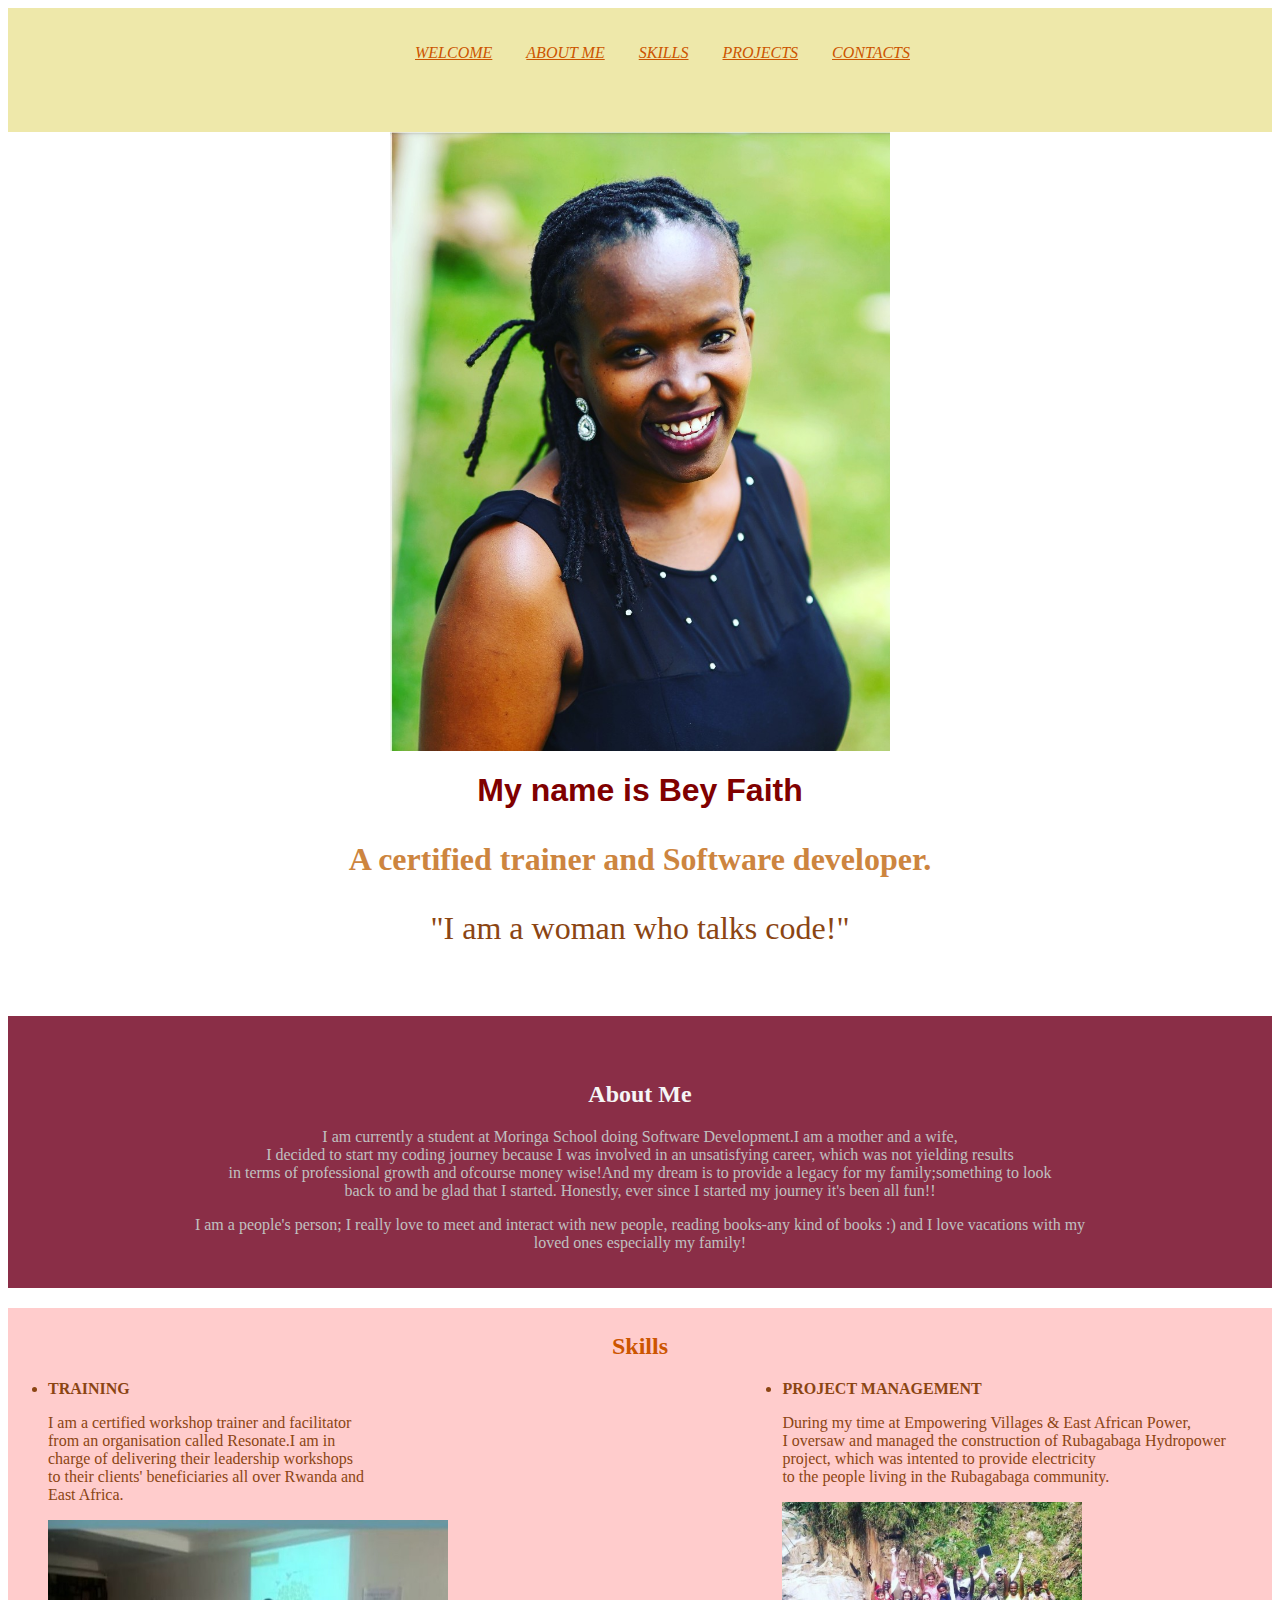
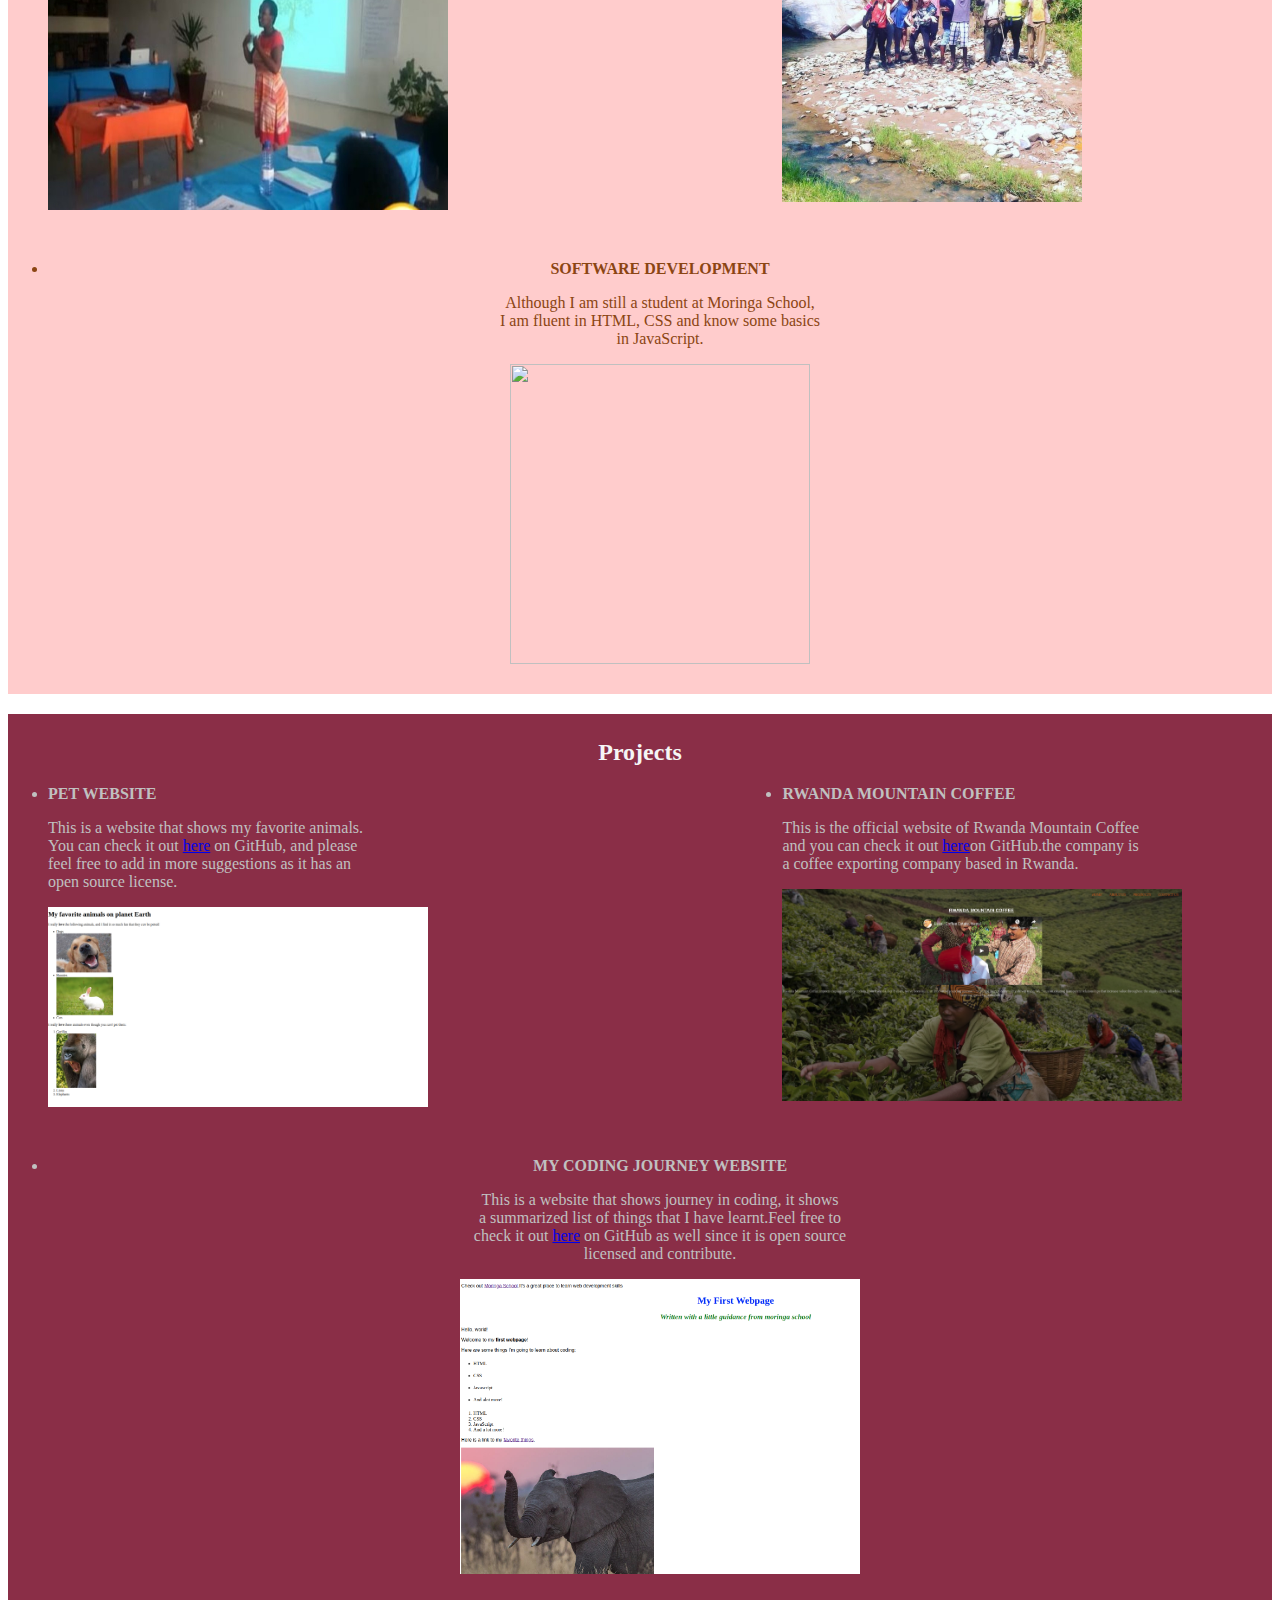
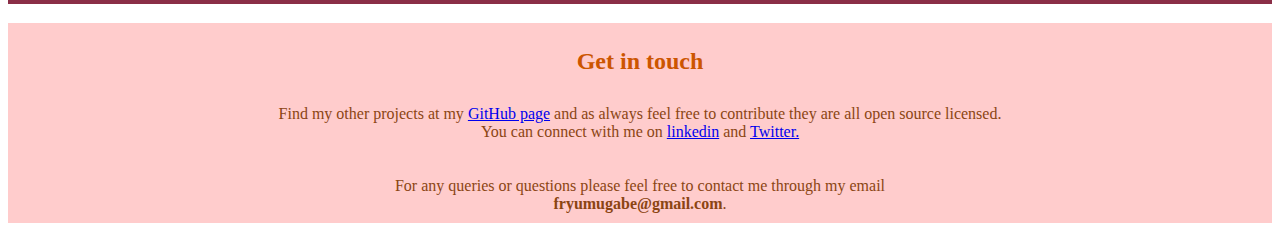
==== commit ec5bfdc9: "change li to uppercase." ====
--- a/index.html
+++ b/index.html
@@ -40,20 +40,20 @@
       <h2>Skills</h2>
         <ul>
             <div id="management">
-              <li><strong>Project Managment</strong></li>
+              <li><strong>PROJECT MANAGEMENT</strong></li>
               <p>During my time at Empowering Villages & East African Power,<br> I oversaw and managed the construction of Rubagabaga Hydropower project, which was intented to provide electricity<br> to the people living in the Rubagabaga community.</p>
               <img src="images/rhpp.JPG" width="300" height="300">
             </div>
           
 
             <div id="training">
-              <li><strong>Training</strong></li>
+              <li><strong>TRAINING</strong></li>
               <p>I am a certified workshop trainer and facilitator<br> from an organisation called Resonate.I am in<br> charge of delivering their leadership workshops<br> to their clients' beneficiaries all over Rwanda and<br> East Africa.</p>
               <img src="images/res.jpg" width="400" height="290">
             </div> 
 
             <div id="software">
-              <li><strong>Software Development</strong></li>
+              <li><strong>SOFTWARE DEVELOPMENT</strong></li>
               <p>Although I am still a student at Moringa School,<br> I am fluent in HTML, CSS and know some basics<br> in JavaScript.</p>
               <img src="images/coding.jpg" width="300">
             </div>
@@ -65,19 +65,19 @@
         <ul>
 
           <div id="rmc">
-            <li><strong>Rwanda Mountain Coffee</strong></li>
+            <li><strong>RWANDA MOUNTAIN COFFEE</strong></li>
             <p>This is the official website of Rwanda Mountain Coffee<br> and you can check it out <a href="https://github.com/BeyFaith/rmc">here</a>on GitHub.the company is<br> a coffee exporting company based in Rwanda.</p>
            <img src="images/rmc.png" width="400">
           </div>
 
           <div id="pet">
-            <li><strong>Pet Website</strong></li>
+            <li><strong>PET WEBSITE</strong></li>
             <p>This is a website that shows my favorite animals.<br> You can check it out <a href="https://github.com/BeyFaith/pets">here</a> on GitHub, and please<br> feel free to add in more suggestions as it has an<br> open source license.</p>
             <img src="images/animals.png" width="380">
           </div>
 
           <div id="coding">
-            <li><strong>My Coding Journey Website</strong></li>
+            <li><strong>MY CODING JOURNEY WEBSITE</strong></li>
             <p>This is a website that shows journey in coding, it shows<br> a summarized list of things that I have learnt.Feel free to<br> check it out <a href="https://github.com/BeyFaith/webpage/blob/master/index.html">here</a> on GitHub as well since it is open source<br> licensed and contribute.</p>
             <img src="images/firstweb.png" width="400">
           </div>
--- a/css/styles.css
+++ b/css/styles.css
@@ -113,7 +113,7 @@
 text-align:center;
 padding-top:25px;
 color:whitesmoke;
-text-transform:uppercase;
+
 }
 #rmc{
   float:right;
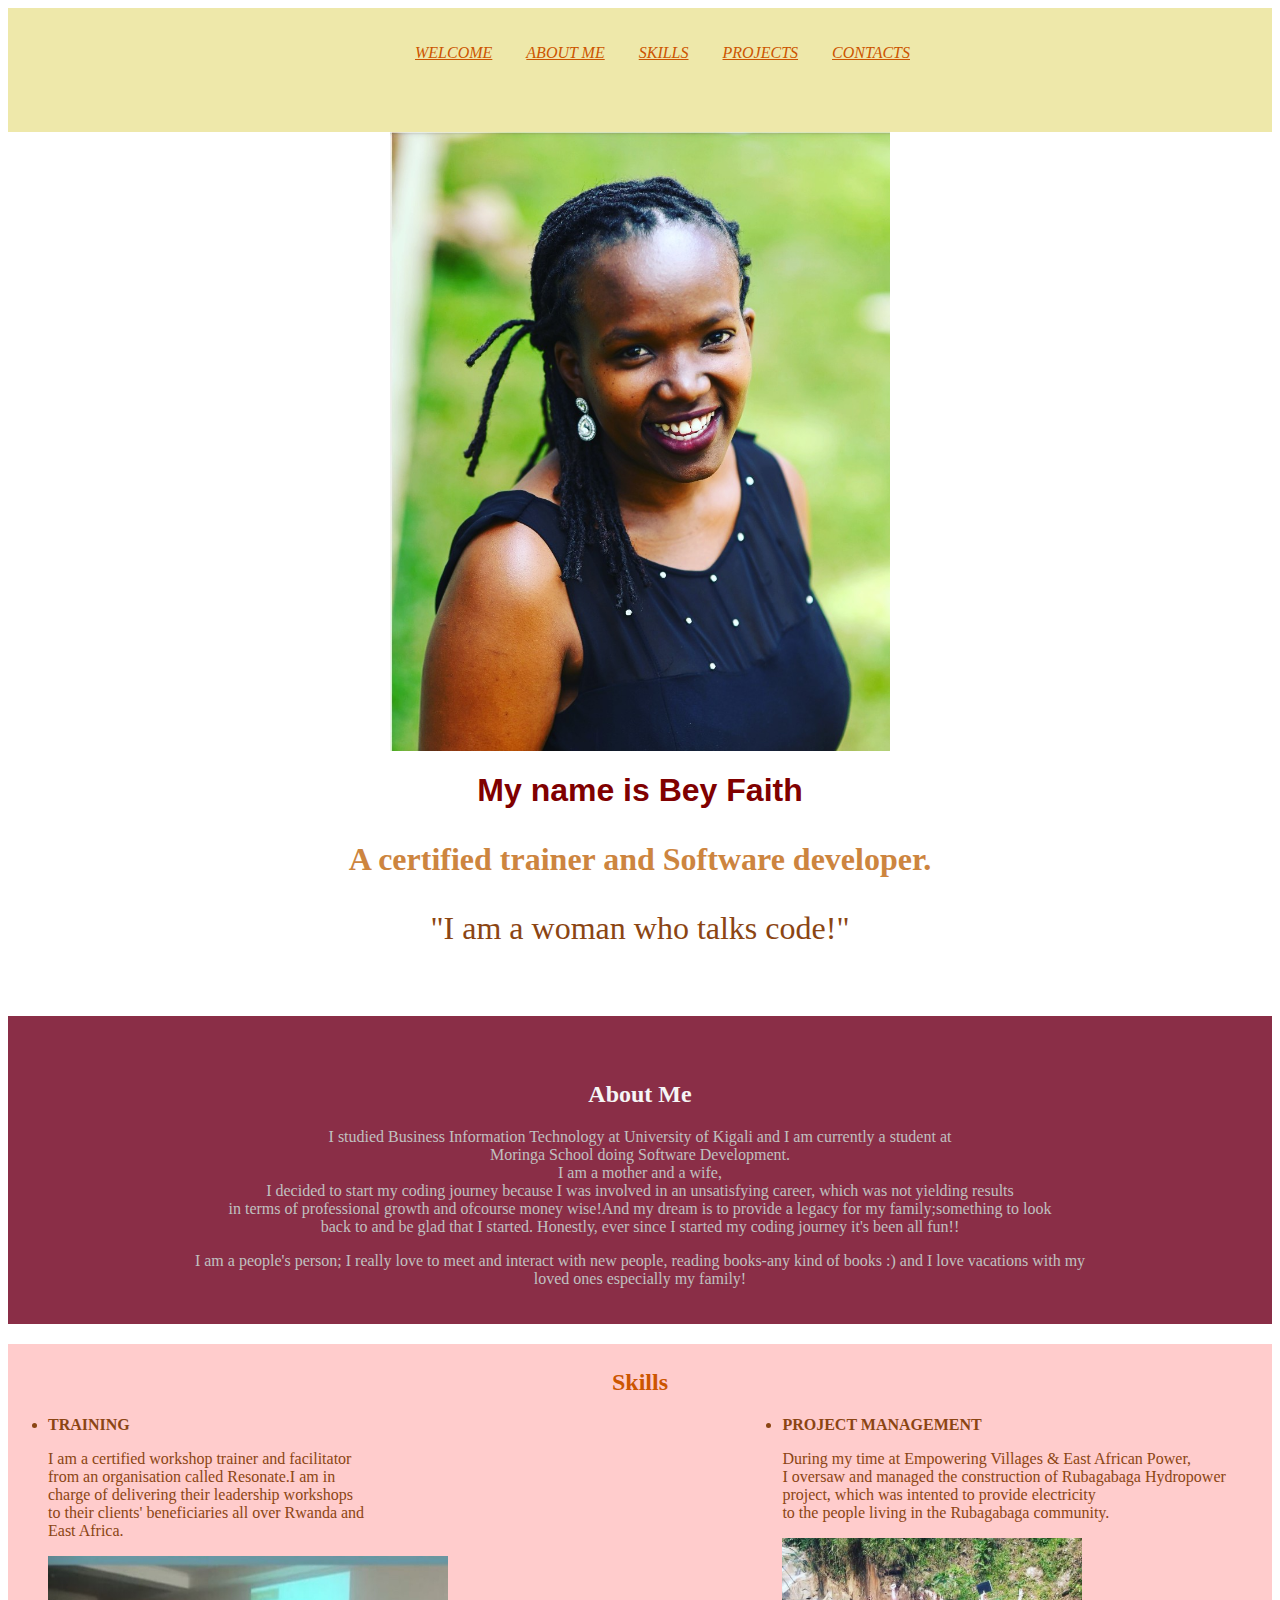
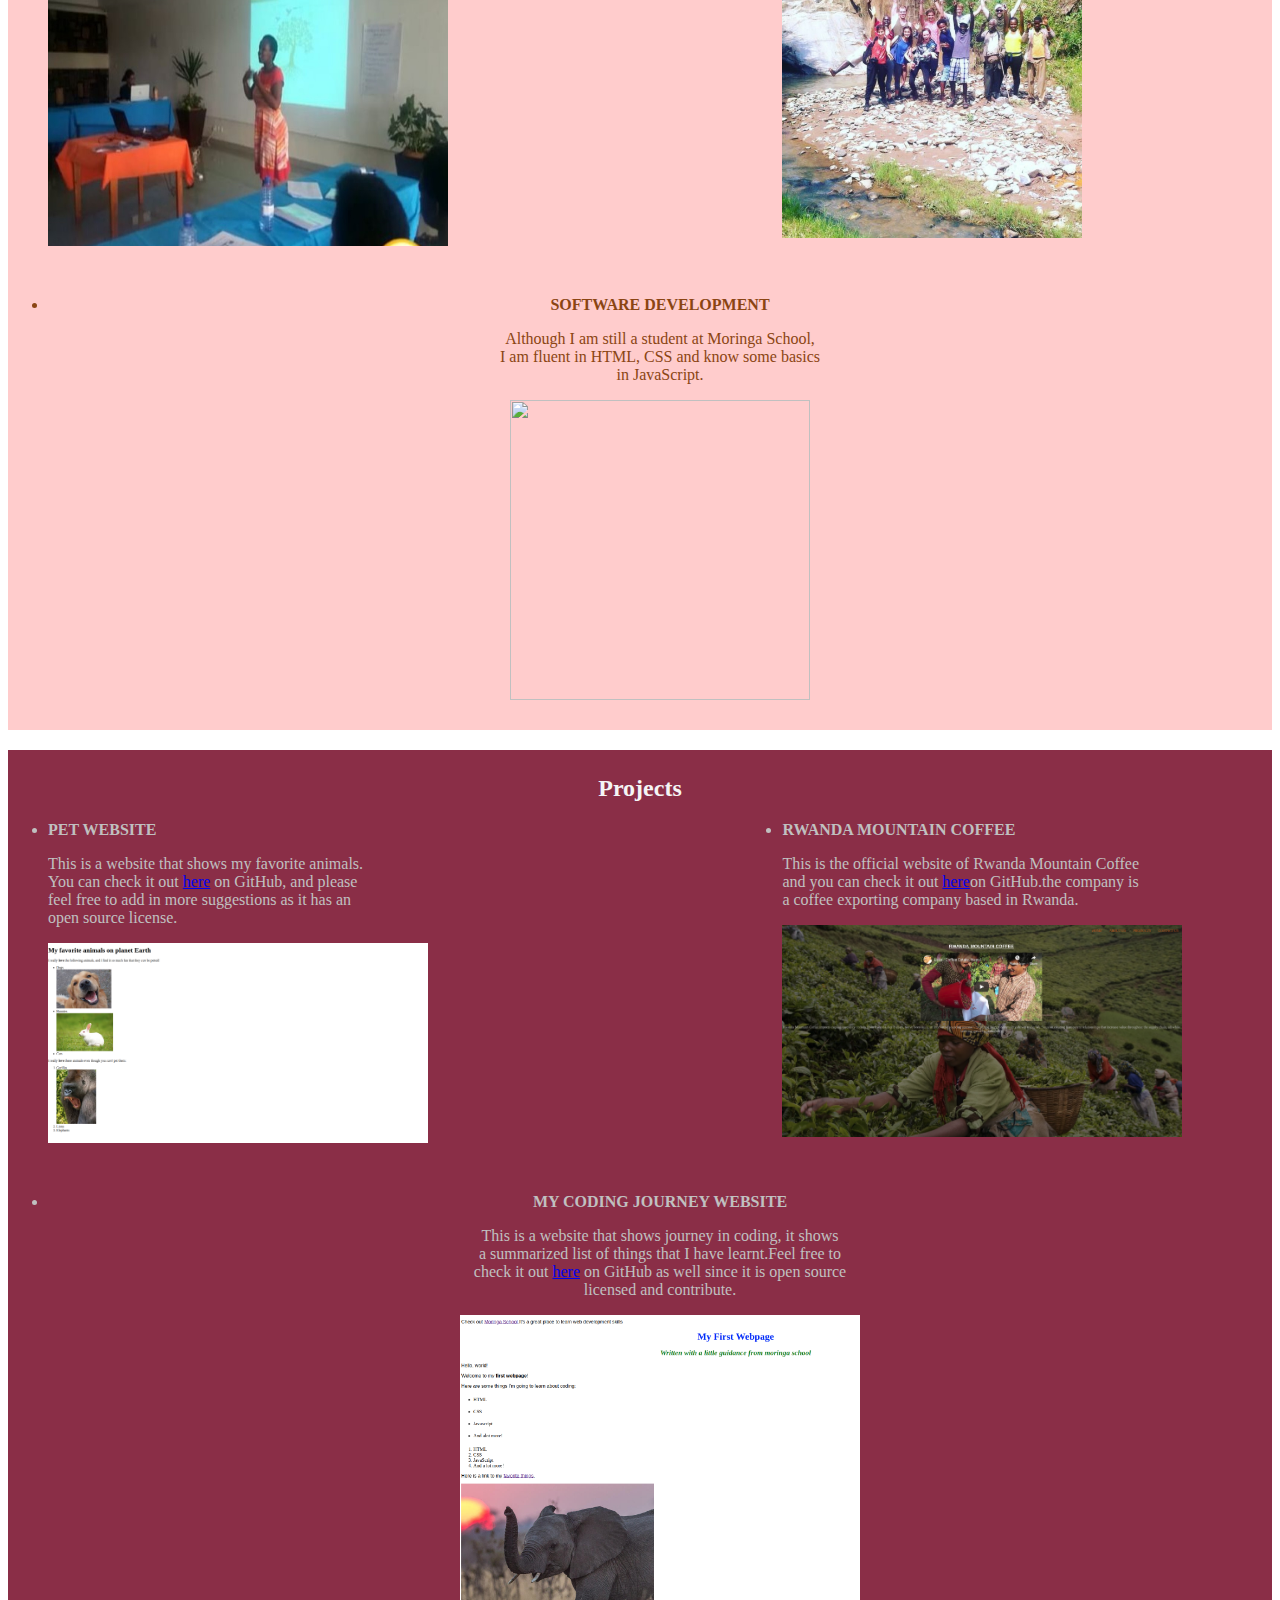
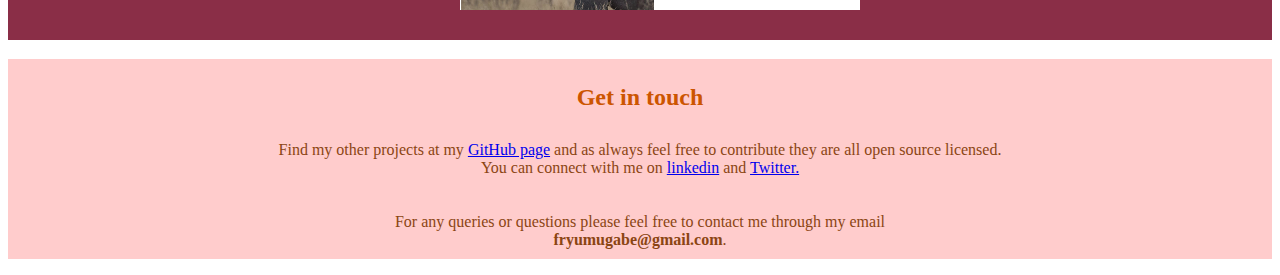
==== commit f41d1dd5: "add my education background." ====
--- a/index.html
+++ b/index.html
@@ -32,7 +32,7 @@
 
     <div id="about">
       <h2>About Me</h2>
-      <p>I am currently a student at Moringa School doing Software Development.I am a mother and a wife,<br>I decided to start my coding journey  because I was involved in an unsatisfying career, which was not yielding results<br> in terms of professional growth and ofcourse money wise!And my dream is to provide a legacy for my family;something to look<br> back to and be glad that I started. Honestly, ever since I started my journey it's been all fun!!</p>
+      <p>I studied Business Information Technology at University of Kigali and I am currently a student at<br> Moringa School doing Software Development.<br>I am a mother and a wife,<br>I decided to start my coding journey  because I was involved in an unsatisfying career, which was not yielding results<br> in terms of professional growth and ofcourse money wise!And my dream is to provide a legacy for my family;something to look<br> back to and be glad that I started. Honestly, ever since I started my coding journey it's been all fun!!</p>
       <p>I am a people's person; I really love to meet and interact with new people, reading books-any kind of books :) and I love vacations with my<br> loved ones especially my family!</p>
     </div>
 
